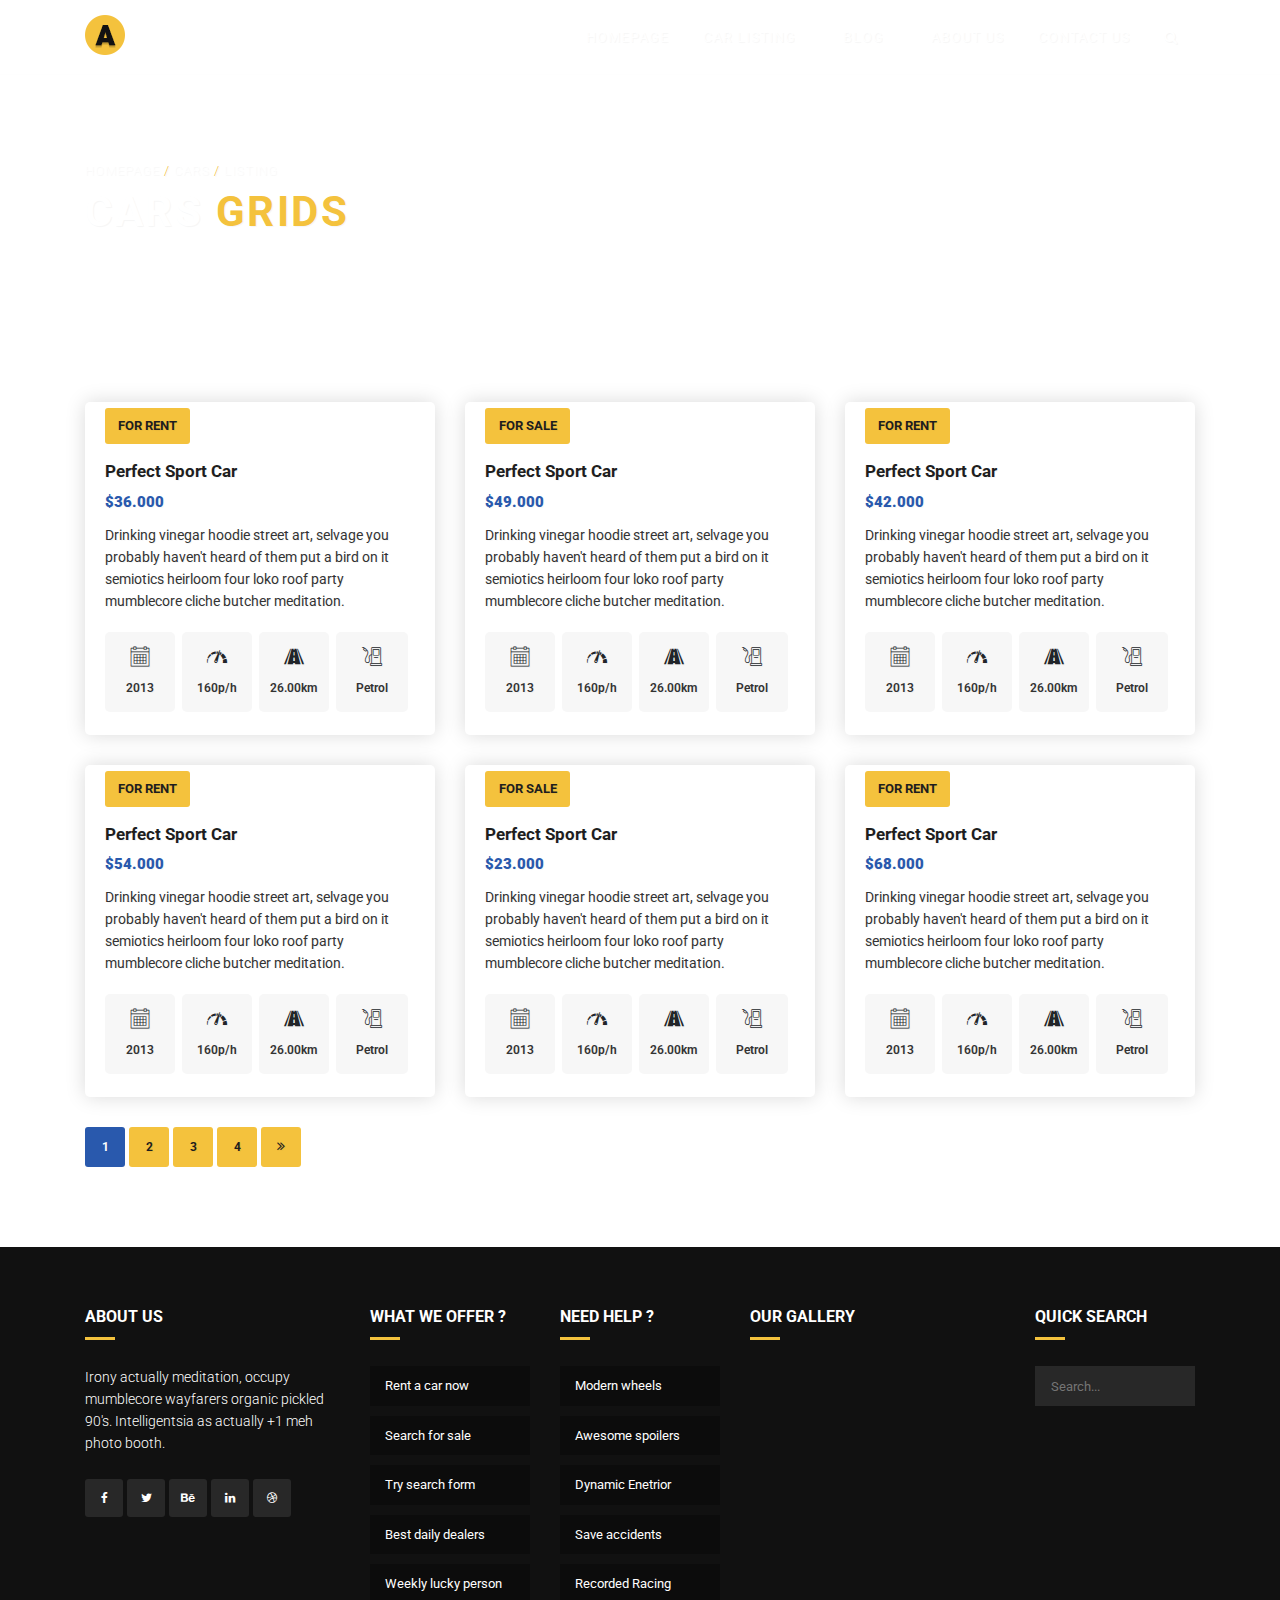
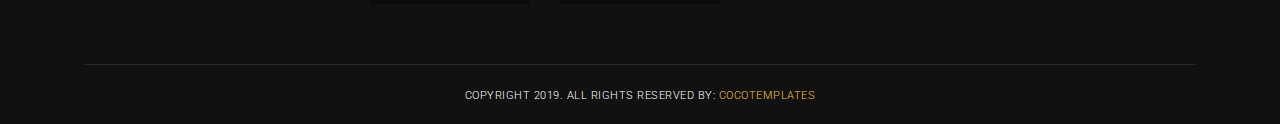
==== car_grid_no_sidebar.html @ 3e4bb6fc "first commit" ====
<!DOCTYPE html>
<!--[if IE 9]>
<html class="ie ie9" lang="en-US">
<![endif]-->
<html lang="en-US">
<head>
    <meta charset="UTF-8">
    <meta name="description" content="">
    <meta name="keywords" content="HTML,CSS,XML,JavaScript">
    <meta name="author" content="Car Dealer Template">
    <meta name="viewport" content="width=device-width, initial-scale=1.0">

    <title>Acropos - Car Dealer HTML5 Template</title>

	<link href='http://fonts.googleapis.com/css?family=Roboto:400,300,500,700' rel='stylesheet' type='text/css'>

	<link rel="stylesheet" href="assets/css/bootstrap.css">
	<link rel="stylesheet" href="assets/css/font-awesome.min.css">
	<link rel="stylesheet" href="assets/css/main.css">
	<!-- Slider Pro Css -->
	<link rel="stylesheet" href="assets/css/sliderPro.css">
	<!-- Owl Carousel Css -->
	<link rel="stylesheet" href="assets/css/owl-carousel.css">
	<!-- Flat Icons Css -->
	<link rel="stylesheet" href="assets/css/flaticon.css">
	<!-- Animated Css -->
	<link rel="stylesheet" href="assets/css/animated.css">


	<!--[if lt IE 9]>
	<script src="https://oss.maxcdn.com/libs/html5shiv/3.7.0/html5shiv.js"></script>
	<script src="https://oss.maxcdn.com/libs/respond.js/1.3.0/respond.min.js"></script>
	<![endif]-->

</head>
<body>

	
	
	<div class="preloader">
        <div class="preloader-bounce">
            <span></span>
            <span></span>
            <span></span>
        </div>
    </div>
	
	<div id="search">
	    <button type="button" class="close">×</button>
	    <form>
	        <input type="search" value="" placeholder="type keyword(s) here" />
	        <button type="submit" class="primary-button"><a href="#">Search <i class="fa fa-search"></i></a></button>
	    </form>
	</div>
	
	<header class="site-header wow fadeIn" data-wow-duration="1s">
		<div id="main-header" class="main-header">
			<div class="container clearfix">
				<div class="logo">
					<a href="index.html"></a>
				</div>
				<div id='cssmenu'>
					<ul>
					   	<li><a href='index.html'>Homepage</a></li>
					   	<li class='active'><a href='#'>Car Listing</a>
					      	<ul>
					         	<li><a href='#'>Sidebar</a>
					            	<ul>
					               		<li><a href='car_listing_sidebar.html'>Car Listing</a></li>
					               		<li><a href='car_grid_sidebar.html'>Car Grid</a></li>
					            	</ul>
					        	</li>
					         	<li><a href='#'>No Sidebar</a>
					            	<ul>
					               		<li><a href='car_listing_no_sidebar.html'>Car Listing</a></li>
					               		<li><a href='car_grid_no_sidebar.html'>Car Grid</a></li>
					            	</ul>
					         	</li>
					         	<li><a href="single_car.html">Single Car</a></li>
					      	</ul>
					   	</li>
					   	<li class='active'><a href='#'>Blog</a>
					      	<ul>
					         	<li><a href='#'>Sidebar</a>
					            	<ul>
					               		<li><a href='blog_listing_sidebar.html'>Blog Classic</a></li>
					               		<li><a href='blog_grid_sidebar.html'>Blog Grid</a></li>
					            	</ul>
					         	</li>
					         	<li><a href='#'>No Sidebar</a>
					            	<ul>
					               		<li><a href='blog_listing_no_sidebar.html'>Blog Classic</a></li>
					               		<li><a href='blog_grid_no_sidebar.html'>Blog Grid</a></li>
					            	</ul>
					         	</li>
					         	<li><a href="single_post.html">Single Post</a></li>
					      	</ul>		
					   </li>
					   <li><a href='about_us.html'>About Us</a></li>
					   <li><a href='contact_us.html'>Contact Us</a></li>
					   <li>
					   		<a href="#search"><i class="fa fa-search"></i></a>
					   </li>
					</ul>
				</div>
			</div>
		</div>
	</header>


	<div class="page-heading wow fadeIn" data-wow-duration="0.5s">
		<div class="container">
			<div class="row">
				<div class="col-md-12">
					<div class="heading-content-bg wow fadeIn" data-wow-delay="0.75s" data-wow-duration="1s">
						<div class="row">
							<div class="heading-content col-md-12">
								<p><a href="index.html">Homepage</a> / <em> Cars</em> / <em> Listing</em></p>
								<h2>Cars <em>Grids</em></h2>
							</div>
						</div>
					</div>
				</div>
			</div>
		</div>
	</div>

	<div class="on-grids wow fadeIn" data-wow-delay="0.5s" data-wow-duration="1s">
		<div class="container">
			<div class="recent-car-content">
				<div class="row">
					<div class="col-md-12">
						<div class="row">
							<div class="col-md-4">
								<div class="car-item">
									<div class="thumb-content">
										<div class="car-banner">
											<a href="single_car.html">For Rent</a>
										</div>
										<div class="thumb-inner">
											<a href="single_car.html"><img src="http://placehold.it/370x260" alt=""></a>
										</div>
									</div>
									<div class="down-content">
										<a href="single_car.html"><h4>Perfect Sport Car</h4></a>
										<span>$36.000</span>
										<div class="line-dec"></div>
										<p>Drinking vinegar hoodie street art, selvage you probably haven't heard of them put a bird on it semiotics heirloom four loko roof party mumblecore cliche butcher meditation.</p>
										<ul class="car-info">
											<li><div class="item"><i class="flaticon flaticon-calendar"></i><p>2013</p></div></li>
											<li><div class="item"><i class="flaticon flaticon-speed"></i><p>160p/h</p></div></li>
											<li><div class="item"><i class="flaticon flaticon-road"></i><p>26.00km</p></div></li>
											<li><div class="item"><i class="flaticon flaticon-fuel"></i><p>Petrol</p></div></li>
										</ul>
									</div>
								</div>
							</div>
							<div class="col-md-4">
								<div class="car-item">
									<div class="thumb-content">
										<div class="car-banner">
											<a href="single_car.html">For Sale</a>
										</div>
										<div class="thumb-inner">
											<a href="single_car.html"><img src="http://placehold.it/370x260" alt=""></a>
										</div>
									</div>
									<div class="down-content">
										<a href="single_car.html"><h4>Perfect Sport Car</h4></a>
										<span>$49.000</span>
										<div class="line-dec"></div>
										<p>Drinking vinegar hoodie street art, selvage you probably haven't heard of them put a bird on it semiotics heirloom four loko roof party mumblecore cliche butcher meditation.</p>
										<ul class="car-info">
											<li><div class="item"><i class="flaticon flaticon-calendar"></i><p>2013</p></div></li>
											<li><div class="item"><i class="flaticon flaticon-speed"></i><p>160p/h</p></div></li>
											<li><div class="item"><i class="flaticon flaticon-road"></i><p>26.00km</p></div></li>
											<li><div class="item"><i class="flaticon flaticon-fuel"></i><p>Petrol</p></div></li>
										</ul>
									</div>
								</div>
							</div>
							<div class="col-md-4">
								<div class="car-item">
									<div class="thumb-content">
										<div class="car-banner">
											<a href="single_car.html">For Rent</a>
										</div>
										<div class="thumb-inner">
											<a href="single_car.html"><img src="http://placehold.it/370x260" alt=""></a>
										</div>
									</div>
									<div class="down-content">
										<a href="single_car.html"><h4>Perfect Sport Car</h4></a>
										<span>$42.000</span>
										<div class="line-dec"></div>
										<p>Drinking vinegar hoodie street art, selvage you probably haven't heard of them put a bird on it semiotics heirloom four loko roof party mumblecore cliche butcher meditation.</p>
										<ul class="car-info">
											<li><div class="item"><i class="flaticon flaticon-calendar"></i><p>2013</p></div></li>
											<li><div class="item"><i class="flaticon flaticon-speed"></i><p>160p/h</p></div></li>
											<li><div class="item"><i class="flaticon flaticon-road"></i><p>26.00km</p></div></li>
											<li><div class="item"><i class="flaticon flaticon-fuel"></i><p>Petrol</p></div></li>
										</ul>
									</div>
								</div>
							</div>
							<div class="col-md-4">
								<div class="car-item">
									<div class="thumb-content">
										<div class="car-banner">
											<a href="single_car.html">For Rent</a>
										</div>
										<div class="thumb-inner">
											<a href="single_car.html"><img src="http://placehold.it/370x260" alt=""></a>
										</div>
									</div>
									<div class="down-content">
										<a href="single_car.html"><h4>Perfect Sport Car</h4></a>
										<span>$54.000</span>
										<div class="line-dec"></div>
										<p>Drinking vinegar hoodie street art, selvage you probably haven't heard of them put a bird on it semiotics heirloom four loko roof party mumblecore cliche butcher meditation.</p>
										<ul class="car-info">
											<li><div class="item"><i class="flaticon flaticon-calendar"></i><p>2013</p></div></li>
											<li><div class="item"><i class="flaticon flaticon-speed"></i><p>160p/h</p></div></li>
											<li><div class="item"><i class="flaticon flaticon-road"></i><p>26.00km</p></div></li>
											<li><div class="item"><i class="flaticon flaticon-fuel"></i><p>Petrol</p></div></li>
										</ul>
									</div>
								</div>
							</div>
							<div class="col-md-4">
								<div class="car-item">
									<div class="thumb-content">
										<div class="car-banner">
											<a href="single_car.html">For Sale</a>
										</div>
										<div class="thumb-inner">
											<a href="single_car.html"><img src="http://placehold.it/370x260" alt=""></a>
										</div>
									</div>
									<div class="down-content">
										<a href="single_car.html"><h4>Perfect Sport Car</h4></a>
										<span>$23.000</span>
										<div class="line-dec"></div>
										<p>Drinking vinegar hoodie street art, selvage you probably haven't heard of them put a bird on it semiotics heirloom four loko roof party mumblecore cliche butcher meditation.</p>
										<ul class="car-info">
											<li><div class="item"><i class="flaticon flaticon-calendar"></i><p>2013</p></div></li>
											<li><div class="item"><i class="flaticon flaticon-speed"></i><p>160p/h</p></div></li>
											<li><div class="item"><i class="flaticon flaticon-road"></i><p>26.00km</p></div></li>
											<li><div class="item"><i class="flaticon flaticon-fuel"></i><p>Petrol</p></div></li>
										</ul>
									</div>
								</div>
							</div>
							<div class="col-md-4">
								<div class="car-item">
									<div class="thumb-content">
										<div class="car-banner">
											<a href="single_car.html">For Rent</a>
										</div>
										<div class="thumb-inner">
											<a href="single_car.html"><img src="http://placehold.it/370x260" alt=""></a>
										</div>
									</div>
									<div class="down-content">
										<a href="single_car.html"><h4>Perfect Sport Car</h4></a>
										<span>$68.000</span>
										<div class="line-dec"></div>
										<p>Drinking vinegar hoodie street art, selvage you probably haven't heard of them put a bird on it semiotics heirloom four loko roof party mumblecore cliche butcher meditation.</p>
										<ul class="car-info">
											<li><div class="item"><i class="flaticon flaticon-calendar"></i><p>2013</p></div></li>
											<li><div class="item"><i class="flaticon flaticon-speed"></i><p>160p/h</p></div></li>
											<li><div class="item"><i class="flaticon flaticon-road"></i><p>26.00km</p></div></li>
											<li><div class="item"><i class="flaticon flaticon-fuel"></i><p>Petrol</p></div></li>
										</ul>
									</div>
								</div>
							</div>
							<div class="col-md-12">
								<div class="page-numbers">
									<div class="pagination-content">
										<ul>
											<li class="active"><a href="#">1</a></li>
											<li><a href="#">2</a></li>
											<li><a href="#">3</a></li>
											<li><a href="#">4</a></li>
											<li><a href="#"><i class="fa fa-angle-double-right"></i></a></li>
										</ul>
									</div>
								</div>
							</div>
						</div>
					</div>
				</div>
			</div>
		</div>
	</div>


	<footer>
		<div class="container">
			<div class="row">
				<div class="col-md-3">
					<div class="footer-item">
						<div class="about-us">
							<h2>About Us</h2>
							<p>Irony actually meditation, occupy mumblecore wayfarers organic pickled 90's. Intelligentsia as actually +1 meh photo booth.</p>
							<ul>
								<li><a href="#"><i class="fa fa-facebook"></i></a></li>
								<li><a href="#"><i class="fa fa-twitter"></i></a></li>
								<li><a href="#"><i class="fa fa-behance"></i></a></li>
								<li><a href="#"><i class="fa fa-linkedin"></i></a></li>
								<li><a href="#"><i class="fa fa-dribbble"></i></a></li>
							</ul>
						</div>
					</div>
				</div>
				<div class="col-md-2">
					<div class="footer-item">
						<div class="what-offer">
							<h2>What We Offer ?</h2>
							<ul>
								<li><a href="#">Rent a car now</a></li>
								<li><a href="#">Search for sale</a></li>
								<li><a href="#">Try search form</a></li>
								<li><a href="#">Best daily dealers</a></li>
								<li><a href="#">Weekly lucky person</a></li>
							</ul>
						</div>
					</div>
				</div>
				<div class="col-md-2">
					<div class="footer-item">
						<div class="need-help">
							<h2>Need Help ?</h2>
							<ul>
								<li><a href="#">Modern wheels</a></li>
								<li><a href="#">Awesome spoilers</a></li>
								<li><a href="#">Dynamic Enetrior</a></li>
								<li><a href="#">Save accidents </a></li>
								<li><a href="#">Recorded Racing</a></li>
							</ul>
						</div>
					</div>
				</div>
				<div class="col-md-3">
					<div class="footer-item">
						<div class="our-gallery">
							<h2>Our Gallery</h2>
							<ul>
								<li><a href="#"><img src="http://placehold.it/70x70" alt=""></a></li>
								<li><a href="#"><img src="http://placehold.it/70x70" alt=""></a></li>
								<li><a href="#"><img src="http://placehold.it/70x70" alt=""></a></li>
								<li><a href="#"><img src="http://placehold.it/70x70" alt=""></a></li>
								<li><a href="#"><img src="http://placehold.it/70x70" alt=""></a></li>
								<li><a href="#"><img src="http://placehold.it/70x70" alt=""></a></li>
							</ul>
						</div>
					</div>
				</div>
				<div class="col-md-2">
					<div class="footer-item">
						<div class="quick-search">
							<h2>Quick Search</h2>
							<input type="text" class="footer-search" name="s" placeholder="Search..." value="">
						</div>
					</div>
				</div>
				<div class="col-md-12">
					<div class="sub-footer">
						<p>Copyright 2019. All rights reserved by: <a href="#">Cocotemplates</a></p>
					</div>
				</div>
			</div>
		</div>
	</footer>
	

	<script src="assets/js/jquery-1.11.0.min.js"></script>

	<!-- Slider Pro Js -->
	<script src="assets/js/sliderpro.min.js"></script>

	<!-- Slick Slider Js -->
	<script src="assets/js/slick.js"></script>

	<!-- Owl Carousel Js -->
    <script src="assets/js/owl.carousel.min.js"></script>

	<!-- Boostrap Js -->
    <script src="assets/js/bootstrap.min.js"></script>

    <!-- Boostrap Js -->
    <script src="assets/js/wow.animation.js"></script>

	<!-- Custom Js -->
    <script src="assets/js/custom.js"></script>

</body>
</html>
---- assets/css/main.css ----
/*------------------------------------------------------------------
[CocoTemplates]

Project:    Acropos - Car Dealer HTML Template
Version:    1.1
Last change:    25/Jan/2019
Primary use:    Car Dealer 
-------------------------------------------------------------------*/


/*------------------------------------------------------------------
[Table of contents]

01. Main & Elements
    02. Header 
    03. Content 
        03.01. Slider (Banner)
        03.02. Car Items
        03.03. Blog Items
        03.04. Contact
        03.05. Features
        03.06. Sidebar & Widgets
        03.07. Testimonials & About Us
    04. Footer /
-------------------------------------------------------------------*/

/* 01. Main & Elements Starts */

body {
    font-family: 'Roboto', sans-serif
}

a {
    text-decoration: none!important
}

p {
    font-size: 14px;
    line-height: 22px;
    color: #333333
}

section {
    padding: 80px 0px 0px 0px
}

.primary-button a {
    display: inline-block;
    background: #2959ad;
    padding: 10px 20px;
    text-align: center;
    letter-spacing: 0.5px;
    font-size: 14px;
    font-weight: 600;
    border-radius: 5px;
    text-transform: uppercase;
    color: #fff;
    -webkit-transition: all 0.3s;
    -o-transition: all 0.3s;
    transition: all 0.3s
}

.primary-button a i {
    font-size: 13px;
    margin-left: 3px
}

.primary-button a:hover {
    color: #1e1e1e;
    background-color: #f4c23d
}

#search button {
    display: inline-block;
    background: #2959ad!important;
    padding: 10px 20px;
    text-align: center;
    letter-spacing: 0.5px;
    font-size: 14px;
    font-weight: 600;
    border-radius: 5px;
    text-transform: uppercase;
    color: #fff;
    -webkit-transition: all 0.3s;
    -o-transition: all 0.3s;
    transition: all 0.3s;
    cursor: pointer;
    outline: none
}

#search button i {
    font-size: 13px;
    margin-left: 3px
}

#search button:hover {
    color: #1e1e1e;
    background-color: #f4c23d!important
}

.secondary-button a {
    display: inline-block;
    background: #f4c23d;
    padding: 10px 20px;
    text-align: center;
    letter-spacing: 0.5px;
    font-size: 14px;
    font-weight: 600;
    border-radius: 5px;
    text-transform: uppercase;
    color: #1e1e1e;
    -webkit-transition: all 0.3s;
    -o-transition: all 0.3s;
    transition: all 0.3s
}

.secondary-button a i {
    font-size: 13px;
    margin-left: 3px
}

.secondary-button a:hover {
    color: #1e1e1e;
    background-color: #fff
}

.text-button a {
    display: inline-block;
    text-align: center;
    letter-spacing: 0.5px;
    font-size: 14px;
    font-weight: 600;
    text-transform: capitalize;
    color: #1e1e1e;
    -webkit-transition: all 0.3s;
    -o-transition: all 0.3s;
    transition: all 0.3s
}

.text-button a i {
    font-size: 13px;
    margin-left: 3px;
    -webkit-transition: all 0.3s;
    -o-transition: all 0.3s;
    transition: all 0.3s
}

.text-button a:hover {
    color: #2959ad
}

.text-button a:hover i {
    margin-left: 5px
}

#search {
    position: fixed;
    top: 0px;
    left: 0px;
    width: 100%;
    height: 100%;
    background-color: rgba(0, 0, 0, 0.98);
    z-index: 9999999;
    -webkit-transition: all 0.5s ease-in-out;
    -moz-transition: all 0.5s ease-in-out;
    -o-transition: all 0.5s ease-in-out;
    -ms-transition: all 0.5s ease-in-out;
    transition: all 0.5s ease-in-out;
    -webkit-transform: translate(0px, -100%) scale(0, 0);
    -moz-transform: translate(0px, -100%) scale(0, 0);
    -o-transform: translate(0px, -100%) scale(0, 0);
    -ms-transform: translate(0px, -100%) scale(0, 0);
    transform: translate(0px, -100%) scale(0, 0);
    opacity: 0
}

#search.open {
    -webkit-transform: translate(0px, 0px) scale(1, 1);
    -moz-transform: translate(0px, 0px) scale(1, 1);
    -o-transform: translate(0px, 0px) scale(1, 1);
    -ms-transform: translate(0px, 0px) scale(1, 1);
    transform: translate(0px, 0px) scale(1, 1);
    opacity: 1
}

#search input[type=search] {
    position: absolute;
    top: 50%;
    width: 100%;
    color: #ffffff;
    background: rgba(0, 0, 0, 0);
    font-size: 60px;
    font-weight: 300;
    text-align: center;
    border: 0px;
    margin: 0px auto;
    margin-top: -51px;
    padding-left: 30px;
    padding-right: 30px;
    outline: none
}

#search .primary-button {
    position: absolute;
    top: 50%;
    left: 50%;
    margin-top: 61px;
    margin-left: -45px;
    border-color: transparent;
    background-color: transparent
}

#search .btn:active {
    background-image: none;
    outline: 0;
    -webkit-box-shadow: none;
    box-shadow: none
}

#search button.close {
    outline: none;
    position: fixed;
    top: 15px;
    right: 15px;
    color: #1e1e1e;
    background-color: #f4c23d;
    border-color: transparent;
    opacity: 1;
    padding: 10px 17px;
    font-size: 27px
}

.preloader {
    background-color: #fff;
    height: 100%;
    left: 0;
    position: fixed;
    right: 0;
    top: 0;
    z-index: 999999;
    text-align: center
}

.preloader-bounce {
    left: 0;
    right: 0;
    top: 50%;
    -webkit-transform: translateY(-50%);
    -ms-transform: translateY(-50%);
    transform: translateY(-50%);
    position: absolute
}

.preloader-bounce>span {
    width: 12px;
    height: 12px;
    border-radius: 50%;
    margin: 0.3em;
    display: inline-block;
    vertical-align: middle;
    -webkit-animation: bounce 0.6s infinite alternate;
    animation: bounce 0.6s infinite alternate;
    background: #2959ad
}

.preloader-bounce>span:nth-child(2) {
    -webkit-animation-delay: 0.2s;
    animation-delay: 0.2s;
    background: #1e1e1e
}

.preloader-bounce>span:nth-child(3) {
    -webkit-animation-delay: 0.3s;
    animation-delay: 0.3s;
    background: #f4c23d
}

@-webkit-keyframes bounce {
    0% {
        -webkit-transform: translateY(0);
        transform: translateY(0)
    }
    to {
        -webkit-transform: translateY(-1.2em);
        transform: translateY(-1.2em)
    }
}

@keyframes bounce {
    0% {
        -webkit-transform: translateY(0);
        transform: translateY(0)
    }
    to {
        -webkit-transform: translateY(-1.2em);
        transform: translateY(-1.2em)
    }
}

.pagination-content {
    text-align: left
}

.pagination-content ul {
    padding: 0;
    margin: 0;
    list-style: none
}

.pagination-content ul li {
    display: inline-block
}

.pagination-content ul li a {
    color: #1e1e1e;
    font-size: 12px;
    font-weight: 700;
    width: 40px;
    height: 40px;
    display: inline-block;
    text-align: center;
    line-height: 40px;
    border-radius: 3px;
    background-color: #f4c23d;
    -webkit-transition: all 0.3s;
    -o-transition: all 0.3s;
    transition: all 0.3s
}

.pagination-content ul li a:hover {
    color: #fff;
    background-color: #2959ad
}

.pagination-content ul li i {
    font-size: 14px
}

.pagination-content ul li.active a {
    color: #fff;
    background-color: #2959ad
}

.page-heading {
    background-image: url(../images/page_heading_bg.jpg);
    background-position: center center;
    background-size: cover;
    background-repeat: no-repeat;
    width: 100%;
    padding: 160px 0px 80px 0px;
    margin-bottom: 80px
}

@media (max-width:991px) {
    .page-heading {
        margin-bottom: 30px
    }
}

@media (max-width:991px) {
    .page-heading .heading-content-bg .heading-content {
        text-align: center
    }
}

.page-heading .heading-content-bg .heading-content h2 {
    margin-top: 0px;
    margin-bottom: 5px;
    font-size: 42px;
    letter-spacing: 2.5px;
    color: #fff;
    font-weight: 700;
    text-transform: uppercase
}

.page-heading .heading-content-bg .heading-content h2 em {
    font-style: normal;
    color: #f4c23d
}

.page-heading .heading-content-bg .heading-content p {
    margin-bottom: 5px;
    font-size: 13px;
    letter-spacing: 1px;
    font-weight: 300;
    text-transform: uppercase;
    color: #f4c23d
}

.page-heading .heading-content-bg .heading-content p a {
    color: #fff;
    -webkit-transition: all 0.3s;
    -o-transition: all 0.3s;
    transition: all 0.3s
}

.page-heading .heading-content-bg .heading-content p a:hover {
    color: #f4c23d
}

.page-heading .heading-content-bg .heading-content p em {
    color: #fff;
    font-style: normal
}

.section-heading {
    margin-bottom: 40px;
    text-align: center
}

.section-heading .icon i {
    color: #1e1e1e;
    background-color: #f4c23d;
    border-radius: 50%;
    font-size: 18px;
    width: 44px;
    height: 44px;
    display: inline-block;
    line-height: 44px;
    text-align: center;
    position: relative;
    margin-bottom: 30px
}

.section-heading .icon i:after {
    width: 44px;
    height: 3px;
    background-color: #2959ad;
    position: absolute;
    left: 50%;
    -webkit-transform: translateX(-50%);
    -ms-transform: translateX(-50%);
    transform: translateX(-50%);
    bottom: -15px;
    content: ''
}

.section-heading .text-content h2 {
    margin-top: 0px;
    margin-bottom: 0px;
    font-size: 20px;
    color: #1e1e1e;
    font-weight: 700;
    text-transform: uppercase
}

.section-heading .text-content span {
    font-size: 14px;
    color: #aaa;
    text-transform: uppercase;
    font-size: 13px;
    letter-spacing: 0.5px
}

.sep-section-heading {
    margin-top: 30px;
    margin-bottom: 40px
}

.sep-section-heading h2 {
    position: relative;
    margin-top: 0px;
    margin-bottom: 5px;
    font-size: 20px;
    color: #1e1e1e;
    font-weight: 700;
    text-transform: uppercase
}

.sep-section-heading h2 em {
    font-style: normal;
    color: #f4c23d
}

.sep-section-heading h2:after {
    width: 30px;
    height: 3px;
    background-color: #1e1e1e;
    left: 0;
    top: 35px;
    position: absolute;
    content: ''
}

/* 01. Main & Elements Ends */

/* 02. Header Starts */

.scrolled-header {
    position: fixed!important;
    z-index: 9999;
    top: 0;
    left: 0;
    width: 100%;
    background-color: rgba(250, 250, 250, 0.98)!important;
    border-bottom: none!important;
    -webkit-box-shadow: 0px 1px 20px 0px rgba(0, 0, 0, 0.1);
    box-shadow: 0px 1px 20px 0px rgba(0, 0, 0, 0.1)
}

.scrolled-header .logo {
    background-image: url(../images/logo_black.png)!important
}

.scrolled-header #cssmenu>ul>li>a {
    color: #1e1e1e!important
}

.scrolled-header #cssmenu>ul>li:hover>a {
    color: #2959ad!important
}

.scrolled-header #cssmenu>ul>li.has-sub>a:after {
    background: #1e1e1e!important
}

.scrolled-header #cssmenu>ul>li.has-sub>a:before {
    background: #1e1e1e!important
}

.scrolled-header #cssmenu ul ul li:hover>a,
.scrolled-header #cssmenu ul ul li a:hover {
    color: #2959ad!important
}

.site-header {
    position: absolute;
    z-index: 9999;
    top: 0;
    left: 0;
    width: 100%;
    background-color: rgba(250, 250, 250, 0);
    border-bottom: 1px solid rgba(250, 250, 250, 0.1);
    -webkit-transition: background 0.5s ease-in-out, height 0.5s ease-in-out;
    -o-transition: background 0.5s ease-in-out, height 0.5s ease-in-out;
    transition: background 0.5s ease-in-out, height 0.5s ease-in-out
}

.site-header .logo {
    float: left;
    margin-top: 15px;
    background-image: url(../images/logo_white.png);
    background-repeat: no-repeat;
    width: 180px;
    height: 40px
}

.site-header #cssmenu {
    float: right;
    z-index: 99999
}

.site-header #cssmenu,
.site-header #cssmenu #menu-button,
.site-header #cssmenu ul,
.site-header #cssmenu ul li,
.site-header #cssmenu ul li a {
    margin: 0;
    padding: 0;
    border: 0;
    list-style: none;
    line-height: 1;
    display: block;
    position: relative;
    -webkit-box-sizing: border-box;
    -moz-box-sizing: border-box;
    box-sizing: border-box
}

.site-header #cssmenu:after,
.site-header #cssmenu>ul:after {
    content: ".";
    display: block;
    clear: both;
    visibility: hidden;
    line-height: 0;
    height: 0
}

.site-header #cssmenu #menu-button {
    display: none
}

.site-header #cssmenu>ul>li {
    float: left
}

.site-header #cssmenu.align-center>ul {
    font-size: 0;
    text-align: center
}

.site-header #cssmenu.align-center>ul>li {
    display: inline-block;
    float: none
}

.site-header #cssmenu.align-center ul ul {
    text-align: left
}

.site-header #cssmenu.align-right>ul>li {
    float: right
}

.site-header #cssmenu>ul>li>a {
    padding: 30px 17px;
    font-size: 14px;
    letter-spacing: 1px;
    text-decoration: none;
    color: #fff;
    font-weight: 400;
    text-transform: uppercase;
    -webkit-transition: all 0.3s;
    -o-transition: all 0.3s;
    transition: all 0.3s
}

.site-header #cssmenu>ul>li:hover>a {
    color: #f4c23d
}

.site-header #cssmenu>ul>li.has-sub>a {
    padding-right: 30px
}

.site-header #cssmenu>ul>li.has-sub>a:after {
    position: absolute;
    top: 34px;
    right: 11px;
    width: 8px;
    height: 2px;
    display: block;
    background: #fff;
    content: ''
}

.site-header #cssmenu>ul>li.has-sub>a:before {
    position: absolute;
    top: 31px;
    right: 14px;
    display: block;
    width: 2px;
    height: 8px;
    background: #fff;
    content: '';
    -webkit-transition: all 0.5s ease;
    -moz-transition: all 0.5s ease;
    -ms-transition: all 0.5s ease;
    -o-transition: all 0.5s ease;
    transition: all 0.5s ease
}

.site-header #cssmenu>ul>li.has-sub:hover>a:before {
    top: 35px;
    height: 0
}

.site-header #cssmenu ul ul {
    position: absolute;
    left: -9999px
}

.site-header #cssmenu.align-right ul ul {
    text-align: right
}

.site-header #cssmenu ul ul li {
    height: 0;
    -webkit-transition: all 0.5s ease;
    -moz-transition: all 0.5s ease;
    -ms-transition: all 0.5s ease;
    -o-transition: all 0.5s ease;
    transition: all 0.5s ease
}

.site-header #cssmenu li:hover>ul {
    left: auto
}

.site-header #cssmenu.align-right li:hover>ul {
    left: auto;
    right: 0
}

.site-header #cssmenu li:hover>ul>li {
    height: 35px
}

.site-header #cssmenu ul ul ul {
    margin-left: 100%;
    top: 0
}

.site-header #cssmenu.align-right ul ul ul {
    margin-left: 0;
    margin-right: 100%
}

.site-header #cssmenu ul ul li:first-child a {
    padding: 11px 15px
}

.site-header #cssmenu ul ul li a {
    border-bottom: 1px solid #ddd;
    padding: 10.5px 15px;
    width: 170px;
    font-size: 13px;
    text-decoration: none;
    color: #4a4a4a;
    font-weight: 400;
    background: #f7f7f7;
    -webkit-transition: all 0.3s;
    -o-transition: all 0.3s;
    transition: all 0.3s
}

.site-header #cssmenu ul ul li.last-item>a,
.site-header #cssmenu ul ul li:last-child>a {
    border-bottom: 0
}

.site-header #cssmenu ul ul li:hover>a,
.site-header #cssmenu ul ul li a:hover {
    color: #f4c23d
}

.site-header #cssmenu ul ul li.has-sub>a:after {
    position: absolute;
    top: 16px;
    right: 11px;
    width: 8px;
    height: 2px;
    display: block;
    background: #4a4a4a;
    content: ''
}

.site-header #cssmenu.align-right ul ul li.has-sub>a:after {
    right: auto;
    left: 11px
}

.site-header #cssmenu ul ul li.has-sub>a:before {
    position: absolute;
    top: 13px;
    right: 14px;
    display: block;
    width: 2px;
    height: 8px;
    background: #4a4a4a;
    content: '';
    -webkit-transition: all 0.5s ease;
    -moz-transition: all 0.5s ease;
    -ms-transition: all 0.5s ease;
    -o-transition: all 0.5s ease;
    transition: all 0.5s ease
}

.site-header #cssmenu.align-right ul ul li.has-sub>a:before {
    right: auto;
    left: 14px
}

.site-header #cssmenu ul ul>li.has-sub:hover>a:before {
    top: 17px;
    height: 0
}

@media (max-width:767px) {
    .site-header {
        background-color: #f4c23d;
        -webkit-box-shadow: 0px 0px 20px rgba(0, 0, 0, 0.15);
        box-shadow: 0px 0px 20px rgba(0, 0, 0, 0.15)
    }
}

@media (max-width:767px) {
    .site-header #cssmenu>ul>li>a {
        padding: 16px 15px;
        color: #1e1e1e
    }
}

@media (max-width:767px) {
    .site-header #cssmenu>ul>li:hover>a {
        color: #fff
    }
}


@media (max-width:785px),
only screen and (-o-min-device-pixel-ratio:2) and (max-width:1024px),
only screen and (-o-min-device-pixel-ratio:2/1) and (max-width:1024px),
only screen and (-webkit-min-device-pixel-ratio:2) and (max-width:1024px),
only screen and (min--moz-device-pixel-ratio:2) and (max-width:1024px),
only screen and (min-device-pixel-ratio:2) and (max-width:1024px),
only screen and (min-resolution:2dppx) and (max-width:1024px),
only screen and (min-resolution:192dpi) and (max-width:1024px) {
    .site-header #cssmenu {
        width: 100%
    }
    .site-header #cssmenu ul {
        width: 100%;
        display: none
    }
    .site-header .logo {
        float: left;
        padding: 15px 0px 44px 0px;
        display: inline-block;
        background-image: url(../images/logo_responsive_black.png)
    }
    .site-header #cssmenu.align-center>ul {
        text-align: left
    }
    .site-header #cssmenu ul li {
        width: 100%;
        border-top: 1px solid rgba(120, 120, 120, 0.2)
    }
    .site-header #cssmenu li:hover>ul>li,
    .site-header #cssmenu ul ul li {
        height: auto
    }
    .site-header #cssmenu ul li a,
    .site-header #cssmenu ul ul li a {
        width: 100%;
        border-bottom: 0
    }
    .site-header #cssmenu>ul>li {
        float: none
    }
    .site-header #cssmenu ul ul li a {
        padding-left: 25px
    }
    .site-header #cssmenu ul ul ul li a {
        padding-left: 35px
    }
    .site-header #cssmenu ul ul li a {
        color: #4a4a4a;
        background: none
    }
    .site-header #cssmenu ul ul li.active>a,
    .site-header #cssmenu ul ul li:hover>a {
        color: #2959ad
    }
    .site-header #cssmenu.align-right ul ul,
    .site-header #cssmenu ul ul,
    .site-header #cssmenu ul ul ul {
        position: relative;
        left: 0;
        width: 100%;
        margin: 0;
        text-align: left
    }
    .site-header #cssmenu>ul>li.has-sub>a:after,
    .site-header #cssmenu>ul>li.has-sub>a:before,
    .site-header #cssmenu ul ul>li.has-sub>a:after,
    .site-header #cssmenu ul ul>li.has-sub>a:before {
        display: none
    }
    .site-header #cssmenu #menu-button {
        display: block;
        color: transparent;
        cursor: pointer;
        font-size: 12px;
        text-transform: uppercase;
        font-weight: 700;
        content: '';
        position: absolute;
        top: -60px;
        right: 0
    }
    .site-header #cssmenu #menu-button:after {
        font-size: 16px;
        content: '\f0c9';
        font-family: 'FontAwesome';
        float: right;
        color: #1e1e1e;
        background-color: #f4c23d;
        display: inline-block;
        width: 46px;
        height: 46px;
        line-height: 46px;
        text-align: center
    }
    .site-header #cssmenu #menu-button.menu-opened:after {
        content: '\f00d';
        font-family: 'FontAwesome'
    }
    .site-header #cssmenu .submenu-button {
        position: absolute;
        z-index: 9999;
        right: 0;
        top: 0;
        display: block;
        height: 46px;
        width: 46px;
        cursor: pointer
    }
    .site-header #cssmenu .submenu-button.submenu-opened {
        background: #2959ad
    }
    .site-header #cssmenu ul ul .submenu-button {
        height: 34px;
        width: 34px
    }
    .site-header #cssmenu .submenu-button:after {
        position: absolute;
        top: 22px;
        right: 19px;
        width: 8px;
        height: 2px;
        display: block;
        background: #4a4a4a;
        content: ''
    }
    .site-header #cssmenu ul ul .submenu-button:after {
        top: 15px;
        right: 13px
    }
    .site-header #cssmenu .submenu-button.submenu-opened:after {
        background: #ffffff
    }
    .site-header #cssmenu .submenu-button:before {
        position: absolute;
        top: 19px;
        right: 22px;
        display: block;
        width: 2px;
        height: 8px;
        background: #4a4a4a;
        content: ''
    }
    .site-header #cssmenu ul ul .submenu-button:before {
        top: 12px;
        right: 16px
    }
    .site-header #cssmenu .submenu-button.submenu-opened:before {
        display: none
    }
}

/* 02. Header Ends */


/* 03. Content Starts */

    /* 03.01. Banner Starts */

    .img-fill {
        width: 100%;
        display: block;
        overflow: hidden;
        position: relative;
        text-align: center
    }

    .img-fill img {
        min-height: 100%;
        min-width: 100%;
        position: relative;
        display: inline-block;
        max-width: none
    }

    *,
    :after,
    :before {
        -webkit-box-sizing: border-box;
        box-sizing: border-box;
        -webkit-font-smoothing: antialiased;
        -moz-osx-font-smoothing: grayscale;
        text-shadow: 1px 1px 1px rgba(0, 0, 0, 0.04)
    }

    .Grid1k {
        padding: 0 15px;
        max-width: 1200px;
        margin: auto
    }

    .blocks-box,
    .slick-slider {
        margin: 0;
        padding: 0!important
    }

    .slick-slide {
        float: left;
        padding: 0
    }

    .Modern-Slider .item .img-fill {
        height: 100vh;
        background: #000
    }

    .Modern-Slider .item .img-fill .info {
        position: absolute;
        width: 100%;
        height: 100%;
        top: 0px;
        left: 0px;
        line-height: 75vh;
        text-align: center
    }

    .Modern-Slider .item .info>div {
        display: inline-block!important;
        vertical-align: middle
    }

    .Modern-Slider .NextArrow {
        outline: none;
        cursor: pointer;
        position: absolute;
        top: 50%;
        right: 0px;
        width: 45px;
        height: 45px;
        background: rgba(0, 0, 0, 0.5);
        border: 0 none;
        margin-top: -22.5px;
        text-align: center;
        font: 20px/45px FontAwesome;
        color: #FFF;
        z-index: 5;
        -webkit-transition: all 0.5s;
        -o-transition: all 0.5s;
        transition: all 0.5s
    }

    .Modern-Slider .NextArrow:hover {
        background: #f4c23d
    }

    .Modern-Slider .NextArrow:before {
        content: '\f105'
    }

    .Modern-Slider .PrevArrow {
        outline: none;
        cursor: pointer;
        position: absolute;
        top: 50%;
        left: 0px;
        width: 45px;
        height: 45px;
        background: rgba(0, 0, 0, 0.5);
        border: 0 none;
        margin-top: -22.5px;
        text-align: center;
        font: 20px/45px FontAwesome;
        color: #FFF;
        z-index: 5;
        -webkit-transition: all 0.5s;
        -o-transition: all 0.5s;
        transition: all 0.5s
    }

    .Modern-Slider .PrevArrow:hover {
        background: #f4c23d
    }

    .Modern-Slider .PrevArrow:before {
        content: '\f104'
    }

    .Modern-Slider .slick-dots {
        position: absolute;
        height: 5px;
        background: rgba(255, 255, 255, 0.2);
        bottom: 0px;
        width: 100%;
        left: 0px;
        padding: 0px;
        margin: 0px;
        list-style-type: none
    }

    .Modern-Slider .slick-dots li button {
        display: none
    }

    .Modern-Slider .slick-dots li {
        float: left;
        width: 0px;
        height: 5px;
        background: #f4c23d;
        position: absolute;
        left: 0px;
        bottom: 0px
    }

    .Modern-Slider .slick-dots li.slick-active {
        width: 100%;
        -webkit-animation: ProgressDots 11s both;
        animation: ProgressDots 11s both
    }

    .Modern-Slider .item h3 {
        text-transform: uppercase;
        color: #FFF;
        -webkit-animation: fadeOutRight 1s both;
        animation: fadeOutRight 1s both;
        margin-top: 15px;
        margin-bottom: 30px;
        font-size: 36px;
        padding: 0;
        font-weight: 700
    }

    .Modern-Slider .item h3 em {
        color: #f4c23d;
        font-style: normal
    }

    .Modern-Slider .item h5 {
        font-weight: 300;
        margin: 0;
        padding: 0;
        color: #FFF;
        max-width: 600px;
        overflow: hidden;
        -webkit-animation: fadeOutLeft 1s both;
        animation: fadeOutLeft 1s both
    }

    .Modern-Slider .item .secondary-button {
        -webkit-animation: bounceOut 1s both;
        animation: bounceOut 1s both
    }

    .Modern-Slider .item.slick-active h3 {
        -webkit-animation: fadeInDown 1s both 1s;
        animation: fadeInDown 1s both 1s
    }

    .Modern-Slider .item.slick-active h5 {
        -webkit-animation: fadeInLeft 1s both 1.5s;
        animation: fadeInLeft 1s both 1.5s
    }

    .Modern-Slider .item.slick-active .secondary-button {
        -webkit-animation: bounceIn 1s both 2s;
        animation: bounceIn 1s both 2s
    }

    .Modern-Slider .item img {
        -webkit-animation: Slick-SlideOut 1s both;
        animation: Slick-SlideOut 1s both
    }

    .Modern-Slider .item.slick-active img {
        -webkit-animation: Slick-SlideIn 1s both;
        animation: Slick-SlideIn 1s both
    }

    @-webkit-keyframes Slick-SlideIn {
        0% {
            -webkit-transform: rotate3d(0, 1, 0, -60deg) skewX(10deg) perspective(400px);
            transform: rotate3d(0, 1, 0, -60deg) skewX(10deg) perspective(400px)
        }
        to {
            -webkit-transform: rotate3d(0, 1, 0, 0deg) skewX(0deg) perspective(400px);
            transform: rotate3d(0, 1, 0, 0deg) skewX(0deg) perspective(400px)
        }
    }

    @keyframes Slick-SlideIn {
        0% {
            -webkit-transform: rotate3d(0, 1, 0, -60deg) skewX(10deg) perspective(400px);
            transform: rotate3d(0, 1, 0, -60deg) skewX(10deg) perspective(400px)
        }
        to {
            -webkit-transform: rotate3d(0, 1, 0, 0deg) skewX(0deg) perspective(400px);
            transform: rotate3d(0, 1, 0, 0deg) skewX(0deg) perspective(400px)
        }
    }

    @-webkit-keyframes Slick-SlideOut {
        0% {
            -webkit-transform: rotate3d(0, 1, 0, 0deg) skewX(0deg) perspective(400px);
            transform: rotate3d(0, 1, 0, 0deg) skewX(0deg) perspective(400px)
        }
        to {
            -webkit-transform: rotate3d(0, 1, 0, -60deg) skewX(10deg) perspective(400px);
            transform: rotate3d(0, 1, 0, -60deg) skewX(10deg) perspective(400px)
        }
    }

    @keyframes Slick-SlideOut {
        0% {
            -webkit-transform: rotate3d(0, 1, 0, 0deg) skewX(0deg) perspective(400px);
            transform: rotate3d(0, 1, 0, 0deg) skewX(0deg) perspective(400px)
        }
        to {
            -webkit-transform: rotate3d(0, 1, 0, -60deg) skewX(10deg) perspective(400px);
            transform: rotate3d(0, 1, 0, -60deg) skewX(10deg) perspective(400px)
        }
    }

    @-webkit-keyframes ProgressDots {
        0% {
            width: 0px
        }
        to {
            width: 100%
        }
    }

    @keyframes ProgressDots {
        0% {
            width: 0px
        }
        to {
            width: 100%
        }
    }

    .slick-slider {
        position: relative;
        display: block;
        -webkit-user-select: none;
        -moz-user-select: none;
        -ms-user-select: none;
        user-select: none;
        -webkit-touch-callout: none;
        -khtml-user-select: none;
        -ms-touch-action: pan-y;
        touch-action: pan-y;
        -webkit-tap-highlight-color: transparent
    }

    .slick-list {
        position: relative;
        display: block;
        overflow: hidden;
        margin: 0;
        padding: 0
    }

    .slick-list:focus {
        outline: none
    }

    .slick-list.dragging {
        cursor: hand
    }

    .slick-slider .slick-list,
    .slick-slider .slick-track {
        -webkit-transform: translate3d(0, 0, 0);
        -ms-transform: translate3d(0, 0, 0);
        transform: translate3d(0, 0, 0)
    }

    .slick-track {
        position: relative;
        top: 0;
        left: 0;
        display: block
    }

    .slick-track:after,
    .slick-track:before {
        display: table;
        content: ''
    }

    .slick-track:after {
        clear: both
    }

    .slick-loading .slick-track {
        visibility: hidden
    }

    .slick-slide {
        display: none;
        float: left;
        height: 100%;
        min-height: 1px
    }

    .slick-slide.dragging img {
        pointer-events: none
    }

    .slick-initialized .slick-slide {
        display: block
    }

    .slick-loading .slick-slide {
        visibility: hidden
    }

    .slick-vertical .slick-slide {
        display: block;
        height: auto;
        border: 1px solid transparent
    }

    @media (max-width:991px) {
    .Modern-Slider .item .img-fill .info {
           line-height: 100vh
        }
    }

    /* 03.01. Banner Ends */

    /* 03.02. Car Items Starts */
    
    section.top-slider-features .slider-top-features {
        position: relative;
        background-color: #fff;
        border-radius: 5px;
        padding: 15px;
        margin-bottom: 45px
    }

    section.top-slider-features .slider-top-features .car-item {
        margin: 10px;
        border-radius: 5px;
        -webkit-box-shadow: 0px 0px 20px rgba(0, 0, 0, 0.15);
        box-shadow: 0px 0px 20px rgba(0, 0, 0, 0.15);
        border-bottom: 3px solid transparent;
        -webkit-transition: all 0.3s;
        -o-transition: all 0.3s;
        transition: all 0.3s;
        background-color: #fff
    }

    section.top-slider-features .slider-top-features .car-item:hover {
        border-bottom: 3px solid #2959ad
    }

    section.top-slider-features .slider-top-features .car-item .thumb-content {
        position: relative
    }

    section.top-slider-features .slider-top-features .car-item .thumb-content .thumb-inner img {
        -webkit-transition: all 0.5s;
        -o-transition: all 0.5s;
        transition: all 0.5s;
        position: center center;
        border-top-right-radius: 5px;
        border-top-left-radius: 5px;
        width: 100%;
        overflow: hidden;
        background-size: cover
    }

    section.top-slider-features .slider-top-features .car-item .down-content {
        padding: 15px 20px;
        text-align: left
    }

    section.top-slider-features .slider-top-features .car-item .down-content h4 {
        margin-top: 0px;
        margin-bottom: 5px;
        font-size: 17px;
        font-weight: 700;
        color: #1e1e1e
    }

    section.top-slider-features .slider-top-features .car-item .down-content span {
        font-size: 14px;
        font-weight: 700;
        color: #2959ad;
        margin-bottom: 0px
    }

    section.top-slider-features .slider-top-features .owl-nav {
        display: block;
        position: absolute;
        top: 50%;
        left: 50%;
        -webkit-transform: translateX(-50%);
        -ms-transform: translateX(-50%);
        transform: translateX(-50%);
        width: 100%;
        z-index: 999
    }

    section.top-slider-features .slider-top-features .owl-nav .owl-next {
        position: absolute;
        right: -55px;
        top: -20px;
        outline: none;
        font-size: 20px
    }

    section.top-slider-features .slider-top-features .owl-nav .owl-next span {
        background-color: rgba(0, 0, 0, 0.5);
        display: inline-block;
        color: #fff;
        width: 40px;
        height: 40px;
        line-height: 40px;
        text-align: center;
        -webkit-transition: all 0.5s;
        -o-transition: all 0.5s;
        transition: all 0.5s
    }

    section.top-slider-features .slider-top-features .owl-nav .owl-next span:hover {
        background-color: #f4c23d;
        color: #1e1e1e
    }

    section.top-slider-features .slider-top-features .owl-nav .owl-prev {
        position: absolute;
        left: -55px;
        top: -20px;
        outline: none;
        font-size: 20px
    }

    section.top-slider-features .slider-top-features .owl-nav .owl-prev span {
        background-color: rgba(0, 0, 0, 0.5);
        display: inline-block;
        color: #fff;
        width: 40px;
        height: 40px;
        line-height: 40px;
        text-align: center;
        -webkit-transition: all 0.5s;
        -o-transition: all 0.5s;
        transition: all 0.5s
    }

    section.top-slider-features .slider-top-features .owl-nav .owl-prev span:hover {
        background-color: #f4c23d;
        color: #1e1e1e
    }

    section.top-slider-features .slider-top-features .owl-dots {
        display: none
    }

    .on-grids .car-item,
    .recent-cars .car-item {
        margin-bottom: 30px;
        border-radius: 5px;
        -webkit-box-shadow: 0px 0px 20px rgba(0, 0, 0, 0.15);
        box-shadow: 0px 0px 20px rgba(0, 0, 0, 0.15);
        border-bottom: 3px solid transparent;
        -webkit-transition: all 0.3s;
        -o-transition: all 0.3s;
        transition: all 0.3s
    }

    .on-grids .car-item:hover,
    .recent-cars .car-item:hover {
        border-bottom: 3px solid #2959ad
    }

    .on-grids .car-item .thumb-content,
    .recent-cars .car-item .thumb-content {
        position: relative
    }

    .on-grids .car-item .thumb-content .car-banner,
    .recent-cars .car-item .thumb-content .car-banner {
        position: absolute;
        margin-top: 0px;
        left: 20px;
        bottom: -18px;
        margin-right: 26px
    }

    .on-grids .car-item .thumb-content .car-banner a,
    .recent-cars .car-item .thumb-content .car-banner a {
        background-color: #f4c23d;
        border-radius: 3px;
        color: #1e1e1e;
        font-size: 13px;
        font-weight: 700;
        text-transform: uppercase;
        width: 85px;
        height: 36px;
        text-align: center;
        line-height: 36px;
        display: inline-block
    }

    .on-grids .car-item .thumb-content .thumb-inner img,
    .recent-cars .car-item .thumb-content .thumb-inner img {
        -webkit-transition: all 0.5s;
        -o-transition: all 0.5s;
        transition: all 0.5s;
        position: center center;
        border-top-right-radius: 5px;
        border-top-left-radius: 5px;
        width: 100%;
        overflow: hidden;
        background-size: cover
    }

    .on-grids .car-item .down-content,
    .recent-cars .car-item .down-content {
        padding: 20px;
        text-align: left
    }

    .on-grids .car-item .down-content h4,
    .recent-cars .car-item .down-content h4 {
        margin-top: 15px;
        font-size: 17px;
        font-weight: 700;
        color: #1e1e1e
    }

    .on-grids .car-item .down-content span,
    .recent-cars .car-item .down-content span {
        font-size: 15px;
        font-weight: 900;
        color: #2959ad;
        margin-bottom: 0px
    }

    .on-grids .car-item .down-content p,
    .recent-cars .car-item .down-content p {
        margin: 10px 0px 20px 0px
    }

    .on-grids .car-item .down-content ul,
    .recent-cars .car-item .down-content ul {
        padding: 0;
        margin: 0;
        width: 100%;
        overflow: hidden;
        list-style: none
    }

    .on-grids .car-item .down-content ul li,
    .recent-cars .car-item .down-content ul li {
        display: inline-block;
        width: 23.5%;
        text-align: center;
        border-right: 3px solid #fff
    }

    @media (max-width:991px) {
        .on-grids .car-item .down-content ul li,
        .recent-cars .car-item .down-content ul li {
            width: 23%
        }
    }

    .on-grids .car-item .down-content ul li:last-child,
    .recent-cars .car-item .down-content ul li:last-child {
        border-right: none
    }

    .on-grids .car-item .down-content ul li .item,
    .recent-cars .car-item .down-content ul li .item {
        border-radius: 5px;
        background-color: #f7f7f7;
        padding: 10px 5px;
        -webkit-transition: all 0.3s;
        -o-transition: all 0.3s;
        transition: all 0.3s
    }

    .on-grids .car-item .down-content ul li .item:hover,
    .recent-cars .car-item .down-content ul li .item:hover {
        background-color: #f4c23d
    }

    .on-grids .car-item .down-content ul li .item:hover i,
    .recent-cars .car-item .down-content ul li .item:hover i {
        color: #1e1e1e
    }

    .on-grids .car-item .down-content ul li .item:hover p,
    .recent-cars .car-item .down-content ul li .item:hover p {
        color: #1e1e1e
    }

    .on-grids .car-item .down-content ul li .item i,
    .recent-cars .car-item .down-content ul li .item i {
        font-size: 11px;
        text-transform: uppercase;
        width: 100%;
        padding-bottom: 5px;
        float: left
    }

    .on-grids .car-item .down-content ul li .item p,
    .recent-cars .car-item .down-content ul li .item p {
        margin-top: 0px;
        margin-bottom: 3px;
        font-size: 12px;
        font-weight: 600;
        color: #333333
    }

    .on-listing .car-item {
        margin-bottom: 30px;
        border-radius: 5px;
        -webkit-box-shadow: 0px 0px 20px rgba(0, 0, 0, 0.15);
        box-shadow: 0px 0px 20px rgba(0, 0, 0, 0.15)
    }

    .on-listing .car-item .thumb-content {
        position: relative
    }

    .on-listing .car-item .thumb-content .car-banner {
        position: absolute;
        margin-top: 0px;
        left: 20px;
        top: 20px;
        bottom: -18px;
        margin-right: 26px
    }

    .on-listing .car-item .thumb-content .car-banner a {
        background-color: #f4c23d;
        border-radius: 3px;
        color: #1e1e1e;
        font-size: 13px;
        font-weight: 700;
        text-transform: uppercase;
        width: 85px;
        height: 36px;
        text-align: center;
        line-height: 36px;
        display: inline-block
    }

    .on-listing .car-item .thumb-content .thumb-inner img {
        -webkit-transition: all 0.5s;
        -o-transition: all 0.5s;
        transition: all 0.5s;
        position: center center;
        border-top-left-radius: 5px;
        border-bottom-left-radius: 5px;
        width: 100%;
        height: auto;
        overflow: hidden;
        background-size: cover
    }

    @media (max-width:991px) {
        .on-listing .car-item .thumb-content .thumb-inner img {
            border-top-left-radius: 5px;
            border-top-right-radius: 5px;
            border-bottom-left-radius: 0px
        }
    }

    .on-listing .car-item .down-content {
        text-align: left;
        padding: 30px 30px 30px 0px
    }

    @media (max-width:991px) {
        .on-listing .car-item .down-content {
            padding: 30px
        }
    }

    .on-listing .car-item .down-content h4 {
        margin-top: 0px;
        font-size: 17px;
        font-weight: 700;
        color: #1e1e1e
    }

    .on-listing .car-item .down-content span {
        font-size: 15px;
        font-weight: 900;
        color: #2959ad;
        margin-bottom: 0px
    }

    .on-listing .car-item .down-content p {
        margin: 10px 0px 20px 0px
    }

    .on-listing .car-item .down-content ul {
        padding: 0;
        margin: 0;
        width: 100%;
        overflow: hidden;
        list-style: none
    }

    .on-listing .car-item .down-content ul li {
        display: inline-block;
        width: 24%;
        text-align: center;
        border-right: 3px solid #fff
    }

    @media (max-width:991px) {
        .on-listing .car-item .down-content ul li {
            width: 23%
        }
    }

    .on-listing .car-item .down-content ul li:last-child {
        border-right: none
    }

    .on-listing .car-item .down-content ul li .item {
        border-radius: 5px;
        background-color: #f7f7f7;
        padding: 10px 5px;
        -webkit-transition: all 0.3s;
        -o-transition: all 0.3s;
        transition: all 0.3s
    }

    .on-listing .car-item .down-content ul li .item:hover {
        background-color: #f4c23d
    }

    .on-listing .car-item .down-content ul li .item:hover i {
        color: #1e1e1e
    }

    .on-listing .car-item .down-content ul li .item:hover p {
        color: #1e1e1e
    }

    .on-listing .car-item .down-content ul li .item i {
        font-size: 11px;
        text-transform: uppercase;
        width: 100%;
        padding-bottom: 5px;
        float: left
    }

    .on-listing .car-item .down-content ul li .item p {
        margin-top: 0px;
        margin-bottom: 3px;
        font-size: 12px;
        font-weight: 600;
        color: #333333
    }

    .single-car .recent-car-content {
        border-radius: 5px;
        -webkit-box-shadow: 0px 0px 20px rgba(0, 0, 0, 0.15);
        box-shadow: 0px 0px 20px rgba(0, 0, 0, 0.15);
        padding: 30px
    }

    .single-car #single-car .sp-fade-full-screen {
        display: none
    }

    .single-car .car-details {
        text-align: left
    }

    .single-car .car-details h4 {
        color: #1e1e1e;
        margin-top: 8px;
        font-size: 24px;
        font-weight: 700
    }

    @media (max-width:991px) {
        .single-car .car-details h4 {
            margin-top: 30px
        }
    }

    .single-car .car-details span {
        font-size: 20px;
        font-weight: 700;
        color: #2959ad
    }

    .single-car .car-details p {
        margin-top: 20px
    }

    .single-car .car-details ul.car-info {
        padding: 10px 0px 20px 0px;
        width: 50%;
        margin: 0;
        list-style: none
    }

    .single-car .car-details ul.car-info li {
        border-bottom: 1px solid #eee;
        width: 100%;
        display: inline-block;
        padding: 10px 0px
    }

    .single-car .car-details ul.car-info li i {
        margin-right: 10px;
        font-size: 10px;
        text-transform: uppercase;
        display: inline-block;
        width: 40px;
        height: 40px;
        text-align: center;
        line-height: 40px;
        border-radius: 3px;
        background-color: #f4c23d;
        color: #1e1e1e
    }

    .single-car .car-details ul.car-info li p {
        display: inline;
        font-size: 12px;
        font-weight: 700;
        color: #1e1e1e
    }

    .single-car .car-details ul.car-info li:first-child {
        border-top: 1px solid #eee
    }

    .more-details .sep-section-heading {
        margin-top: 0px
    }

    .more-details .item .info-list ul {
        padding: 0;
        margin: 0;
        list-style: none
    }

    .more-details .item .info-list ul li {
        display: inline-block;
        margin: 0px 20px 18px 0px
    }

    .more-details .item .info-list ul li i {
        margin-right: 5px;
        color: #2959ad
    }

    .more-details .item .info-list ul li span {
        font-size: 13px;
        font-weight: 400;
        color: #333333
    }

    @media (max-width:991px) {
        .more-details .item .contact-info {
            margin-top: 20px
        }
    }

    .more-details .item .contact-info .phone {
        margin-top: 10px;
        margin-bottom: 15px
    }

    @media (max-width:991px) {
        .more-details .item .contact-info .phone {
            margin-bottom: 20px
        }
    }

    .more-details .item .contact-info i {
        width: 40px;
        height: 40px;
        background-color: #f4c23d;
        text-align: center;
        line-height: 40px;
        border-radius: 3px;
        display: inline-block;
        font-size: 14px;
        color: #1e1e1e;
        margin-right: 15px
    }

    .more-details .item .contact-info span {
        font-size: 13px;
        font-weight: 400;
        color: #1e1e1e
    }

    @media (max-width:991px) {
        .more-details .item .contact-info span {
            text-align: center
        }
    }

    #owl-similar .car-item {
        border: 0px solid #eee;
        padding: 0px;
        margin: 10px
    }

    #owl-similar .car-item .thumb-content .car-banner-sale {
        margin: 0
    }

    #owl-similar .car-item .thumb-content .car-banner-rent {
        margin: 0
    }

    #owl-similar .owl-dots {
        margin-top: 15px;
        padding-bottom: 0px
    }

    .owl-carousel .owl-item img {
        border-top-right-radius: 5px;
        border-top-left-radius: 5px
    }

    .similar-car .car-item {
        margin-bottom: 30px;
        border-radius: 5px;
        -webkit-box-shadow: 0px 0px 20px rgba(0, 0, 0, 0.15);
        box-shadow: 0px 0px 20px rgba(0, 0, 0, 0.15);
        border-bottom: 3px solid transparent;
        -webkit-transition: all 0.3s;
        -o-transition: all 0.3s;
        transition: all 0.3s
    }

    .similar-car .car-item:hover {
        border-bottom: 3px solid #2959ad
    }

    .similar-car .car-item .thumb-content {
        position: relative
    }

    .similar-car .car-item .thumb-content .car-banner {
        position: absolute;
        margin-top: 0px;
        left: 20px;
        bottom: -18px;
        margin-right: 26px
    }

    .similar-car .car-item .thumb-content .car-banner a {
        background-color: #f4c23d;
        border-radius: 3px;
        color: #1e1e1e;
        font-size: 13px;
        font-weight: 700;
        text-transform: uppercase;
        width: 85px;
        height: 36px;
        text-align: center;
        line-height: 36px;
        display: inline-block
    }

    .similar-car .car-item .thumb-content .thumb-inner img {
        -webkit-transition: all 0.5s;
        -o-transition: all 0.5s;
        transition: all 0.5s;
        position: center center;
        border-top-right-radius: 5px;
        border-top-left-radius: 5px;
        width: 100%;
        overflow: hidden;
        background-size: cover
    }

    .similar-car .car-item .down-content {
        padding: 20px;
        text-align: left
    }

    .similar-car .car-item .down-content h4 {
        margin-top: 15px;
        font-size: 17px;
        font-weight: 700;
        color: #1e1e1e
    }

    .similar-car .car-item .down-content span {
        font-size: 15px;
        font-weight: 900;
        color: #2959ad;
        margin-bottom: 0px
    }

    .similar-car .car-item .down-content p {
        margin: 10px 0px 20px 0px
    }

    .similar-car .car-item .down-content ul {
        padding: 0;
        margin: 0;
        width: 100%;
        overflow: hidden;
        list-style: none
    }

    .similar-car .car-item .down-content ul li {
        display: inline-block;
        width: 24%;
        text-align: center;
        border-right: 3px solid #fff
    }

    .similar-car .car-item .down-content ul li:last-child {
        border-right: none
    }

    .similar-car .car-item .down-content ul li .item {
        border-radius: 5px;
        background-color: #f7f7f7;
        padding: 10px 5px;
        -webkit-transition: all 0.3s;
        -o-transition: all 0.3s;
        transition: all 0.3s
    }

    .similar-car .car-item .down-content ul li .item:hover {
        background-color: #f4c23d
    }

    .similar-car .car-item .down-content ul li .item:hover i {
        color: #1e1e1e
    }

    .similar-car .car-item .down-content ul li .item:hover p {
        color: #1e1e1e
    }

    .similar-car .car-item .down-content ul li .item i {
        font-size: 11px;
        text-transform: uppercase;
        width: 100%;
        padding-bottom: 5px;
        float: left
    }

    .similar-car .car-item .down-content ul li .item p {
        margin-top: 0px;
        margin-bottom: 3px;
        font-size: 12px;
        font-weight: 600;
        color: #333333
    }

    /* 03.02. Car Items Ends */


    /* 03.02. Blog Items Starts */

    .latest-news {
        margin-bottom: 60px
    }

    @media (max-width:991px) {
        .latest-news {
            margin-bottom: 0px
        }
    }

    .latest-news .item {
        background-color: #fff;
        border-radius: 5px;
        -webkit-box-shadow: 0px 0px 20px rgba(0, 0, 0, 0.15);
        box-shadow: 0px 0px 20px rgba(0, 0, 0, 0.15);
        text-align: left
    }

    @media (max-width:991px) {
        .latest-news .item {
            margin-bottom: 30px
        }
    }

    .latest-news .item .thumb-content {
        position: relative
    }

    .latest-news .item .thumb-content .date-post {
        position: absolute;
        z-index: 4;
        margin-top: 0px;
        left: 20px;
        bottom: -18px
    }

    .latest-news .item .thumb-content .date-post a {
        background-color: #f4c23d;
        border-radius: 3px;
        color: #1e1e1e;
        font-size: 13px;
        font-weight: 700;
        text-transform: uppercase;
        width: 110px;
        height: 36px;
        text-align: center;
        line-height: 36px;
        display: inline-block
    }

    .latest-news .item .thumb-content .thumb-inner img {
        -webkit-transition: all 0.5s;
        -o-transition: all 0.5s;
        transition: all 0.5s;
        position: center center;
        border-top-right-radius: 5px;
        border-top-left-radius: 5px;
        width: 100%;
        overflow: hidden;
        background-size: cover
    }

    .latest-news .item .down-content {
        background-color: #fff;
        text-align: left;
        padding: 20px;
        border-bottom-right-radius: 5px;
        border-bottom-left-radius: 5px
    }

    .latest-news .item .down-content h4 {
        margin-top: 15px;
        font-size: 17px;
        font-weight: 700;
        color: #1e1e1e
    }

    .latest-news .item .down-content span {
        font-size: 12px;
        color: #aaa
    }

    .latest-news .item .down-content span em {
        font-style: normal;
        font-weight: 600;
        color: #2959ad
    }

    .latest-news .item .down-content p {
        margin-top: 15px;
        padding-bottom: 0px
    }

    .blog-page .blog-grid-post .item {
        margin-bottom: 30px;
        background-color: #fff;
        border-radius: 5px;
        -webkit-box-shadow: 0px 0px 20px rgba(0, 0, 0, 0.15);
        box-shadow: 0px 0px 20px rgba(0, 0, 0, 0.15);
        text-align: left
    }

    .blog-page .blog-grid-post .item .thumb-content {
        position: relative
    }

    .blog-page .blog-grid-post .item .thumb-content .date-post {
        position: absolute;
        z-index: 4;
        margin-top: 0px;
        left: 20px;
        bottom: -18px
    }

    .blog-page .blog-grid-post .item .thumb-content .date-post a {
        background-color: #f4c23d;
        border-radius: 3px;
        color: #1e1e1e;
        font-size: 13px;
        font-weight: 700;
        text-transform: uppercase;
        width: 110px;
        height: 36px;
        text-align: center;
        line-height: 36px;
        display: inline-block
    }

    .blog-page .blog-grid-post .item .thumb-content .thumb-inner img {
        -webkit-transition: all 0.5s;
        -o-transition: all 0.5s;
        transition: all 0.5s;
        position: center center;
        border-top-right-radius: 5px;
        border-top-left-radius: 5px;
        width: 100%;
        overflow: hidden;
        background-size: cover
    }

    .blog-page .blog-grid-post .item .down-content {
        background-color: #fff;
        text-align: left;
        padding: 20px;
        border-bottom-right-radius: 5px;
        border-bottom-left-radius: 5px
    }

    .blog-page .blog-grid-post .item .down-content h4 {
        margin-top: 15px;
        font-size: 17px;
        font-weight: 700;
        color: #1e1e1e
    }

    .blog-page .blog-grid-post .item .down-content ul {
        padding: 0;
        margin: 0;
        list-style: none
    }

    .blog-page .blog-grid-post .item .down-content ul li {
        display: inline;
        margin-right: 15px
    }

    .blog-page .blog-grid-post .item .down-content ul li span {
        font-size: 12px;
        font-weight: 700;
        color: #b1b1b1
    }

    .blog-page .blog-grid-post .item .down-content ul li em {
        margin-right: 5px;
        font-style: normal;
        font-size: 12px;
        font-weight: 400;
        color: #b9b9b9
    }

    .blog-page .blog-grid-post .item .down-content ul li a {
        font-size: 12px;
        font-weight: 700;
        color: #b1b1b1;
        margin-right: 5px
    }

    .blog-page .blog-grid-post .item .down-content ul li a:hover {
        color: #2959ad;
        -webkit-transition: all 0.5s;
        -o-transition: all 0.5s;
        transition: all 0.5s
    }

    .blog-page .blog-grid-post .item .down-content p {
        margin-top: 15px;
        padding-bottom: 0px
    }

    .blog-page .blog-classic-post .item {
        margin-bottom: 30px;
        background-color: #fff;
        border-radius: 5px;
        -webkit-box-shadow: 0px 0px 20px rgba(0, 0, 0, 0.15);
        box-shadow: 0px 0px 20px rgba(0, 0, 0, 0.15);
        text-align: left
    }

    .blog-page .blog-classic-post .item .thumb-content {
        position: relative
    }

    .blog-page .blog-classic-post .item .thumb-content .date-post {
        position: absolute;
        z-index: 4;
        margin-top: 0px;
        left: 20px;
        bottom: -18px
    }

    .blog-page .blog-classic-post .item .thumb-content .date-post a {
        background-color: #f4c23d;
        border-radius: 3px;
        color: #1e1e1e;
        font-size: 13px;
        font-weight: 700;
        text-transform: uppercase;
        width: 110px;
        height: 36px;
        text-align: center;
        line-height: 36px;
        display: inline-block
    }

    .blog-page .blog-classic-post .item .thumb-content .thumb-inner img {
        -webkit-transition: all 0.5s;
        -o-transition: all 0.5s;
        transition: all 0.5s;
        position: center center;
        border-top-right-radius: 5px;
        border-top-left-radius: 5px;
        width: 100%;
        overflow: hidden;
        background-size: cover
    }

    .blog-page .blog-classic-post .item .down-content {
        background-color: #fff;
        text-align: left;
        padding: 20px;
        border-bottom-right-radius: 5px;
        border-bottom-left-radius: 5px
    }

    .blog-page .blog-classic-post .item .down-content h4 {
        margin-top: 15px;
        font-size: 17px;
        font-weight: 700;
        color: #1e1e1e
    }

    .blog-page .blog-classic-post .item .down-content ul {
        padding: 0;
        margin: 0;
        list-style: none
    }

    .blog-page .blog-classic-post .item .down-content ul li {
        display: inline;
        margin-right: 15px
    }

    .blog-page .blog-classic-post .item .down-content ul li span {
        font-size: 12px;
        font-weight: 700;
        color: #b1b1b1
    }

    .blog-page .blog-classic-post .item .down-content ul li em {
        margin-right: 5px;
        font-style: normal;
        font-size: 12px;
        font-weight: 400;
        color: #b9b9b9
    }

    .blog-page .blog-classic-post .item .down-content ul li a {
        font-size: 12px;
        font-weight: 700;
        color: #b1b1b1;
        margin-right: 5px
    }

    .blog-page .blog-classic-post .item .down-content ul li a:hover {
        color: #2959ad;
        -webkit-transition: all 0.5s;
        -o-transition: all 0.5s;
        transition: all 0.5s
    }

    .blog-page .blog-classic-post .item .down-content p {
        margin-top: 15px;
        padding-bottom: 0px
    }

    .blog-page .single-post .item {
        border-bottom: 3px solid #eee;
        padding-bottom: 20px;
        margin-bottom: 40px
    }

    .blog-page .single-post .item img {
        width: 100%;
        overflow: hidden;
        background-size: cover
    }

    .blog-page .single-post .item .down-content h4 {
        margin-top: 20px;
        margin-bottom: 15px;
        font-size: 20px;
        font-weight: 700
    }

    .blog-page .single-post .item .down-content ul {
        padding: 0;
        margin: 0;
        list-style: none
    }

    .blog-page .single-post .item .down-content ul li {
        display: inline;
        margin-right: 15px
    }

    .blog-page .single-post .item .down-content ul li span {
        font-size: 12px;
        font-weight: 700;
        color: #b1b1b1
    }

    .blog-page .single-post .item .down-content ul li em {
        margin-right: 5px;
        font-style: normal;
        font-size: 12px;
        font-weight: 400;
        color: #b9b9b9
    }

    .blog-page .single-post .item .down-content ul li a {
        font-size: 12px;
        font-weight: 700;
        color: #b1b1b1;
        margin-right: 5px
    }

    .blog-page .single-post .item .down-content ul li a:hover {
        color: #2959ad;
        -webkit-transition: all 0.5s;
        -o-transition: all 0.5s;
        transition: all 0.5s
    }

    .blog-page .single-post .item .down-content p {
        margin-top: 15px
    }

    .blog-page .single-post .item .down-content p em {
        background-color: #f7f7f7;
        display: inline-block;
        padding: 15px 30px;
        margin: 0px 20px;
        font-size: 15px;
        color: #2959ad;
        font-family: 'georgia', serif;
        line-height: 26px;
        border-left: 3px solid #f4c23d
    }

    .blog-page .single-post .comments {
        margin-bottom: 40px;
        border-bottom: 3px solid #eee;
        padding-bottom: 40px
    }

    .blog-page .single-post .comments .comments-content {
        border-bottom: 1px solid #eee;
        padding-bottom: 20px
    }

    .blog-page .single-post .comments .comments-content img {
        float: left;
        width: 70px;
        border-radius: 50%
    }

    .blog-page .single-post .comments .comments-content h6 {
        margin-top: 0px;
        margin-left: 95px;
        margin-bottom: 3px
    }

    .blog-page .single-post .comments .comments-content span {
        font-size: 11px;
        font-weight: 400;
        color: #aaa;
        margin-left: 25px
    }

    .blog-page .single-post .comments .comments-content p {
        margin-left: 95px;
        margin-top: 5px;
        margin-bottom: 0px;
        line-height: 20px
    }

    .blog-page .single-post .comments .comments-content .continue-button {
        float: right;
        top: 0
    }

    .blog-page .single-post .comments .comments-content .continue-button a {
        font-weight: 600;
        font-size: 11px;
        color: #1e1e1e
    }

    .blog-page .single-post .comments .comments-content .continue-button a i {
        margin-left: 5px;
        font-size: 9px
    }

    .blog-page .single-post .comments .comments-content .continue-button a:hover {
        color: #f4c23d;
        -webkit-transition: all 0.5s;
        -o-transition: all 0.5s;
        transition: all 0.5s
    }

    .blog-page .single-post .comments .comments-content .replied-button {
        float: right;
        margin-right: 15px;
        top: 0
    }

    .blog-page .single-post .comments .comments-content .replied-button span {
        font-size: 11px;
        color: #aaa
    }

    .blog-page .single-post .comments .comments-content .replied-button span i {
        margin-left: 5px;
        font-size: 9px
    }

    .blog-page .single-post .comments .second-comment {
        margin-left: 115px;
        margin-top: 20px
    }

    .blog-page .single-post .comments .third-comment {
        border-bottom: none;
        padding-bottom: 0px;
        margin-top: 20px
    }

    .blog-page .single-post .leave-comment input {
        margin-bottom: 30px;
        cursor: pointer;
        outline: none;
        font-size: 12px;
        color: #aaa;
        font-weight: 400;
        line-height: 38px;
        width: 100%;
        height: 40px;
        padding-left: 15px;
        border: 1px solid #eee;
        background-color: transparent
    }

    .blog-page .single-post .leave-comment input:focus {
        border-color: #f4c23d
    }

    .blog-page .single-post .leave-comment textarea {
        margin-bottom: 20px;
        cursor: pointer;
        outline: none;
        font-size: 12px;
        color: #aaa;
        font-weight: 400;
        line-height: 38px;
        width: 100%;
        max-width: 100%;
        height: 160px;
        min-height: 120px;
        max-height: 240px;
        padding-left: 15px;
        border: 1px solid #eee;
        background-color: transparent
    }

    .blog-page .single-post .leave-comment textarea:focus {
        border-color: #f4c23d
    }
    
    /* 03.02. Blog Items Ends */

    /* 03.04. Contact Starts */
    
    #map {
        width: 100%;
        height: 500px;
        margin-top: -100px
    }

    .contact-content p {
        margin-top: -5px
    }

    .contact-content .sep-section-heading {
        margin-top: 0px;
        margin-bottom: 30px
    }

    .contact-content h2 {
        margin-top: 0px;
        margin-bottom: 0px;
        padding-bottom: 10px;
        font-size: 15px;
        color: #1e1e1e;
        font-weight: 700;
        text-transform: uppercase;
        position: relative
    }

    .contact-content h2:after {
        width: 30px;
        height: 3px;
        background-color: #2959ad;
        left: 0;
        bottom: 0;
        position: absolute;
        content: ''
    }

    .contact-content .contact-info .info-list ul {
        padding: 0;
        margin: 0;
        list-style: none
    }

    .contact-content .contact-info .info-list ul li {
        margin-top: 20px
    }

    .contact-content .contact-info .info-list i {
        width: 40px;
        height: 40px;
        border-radius: 3px;
        background-color: #f4c23d;
        text-align: center;
        line-height: 40px;
        display: inline-block;
        font-size: 15px;
        color: #1e1e1e;
        margin-right: 15px
    }

    .contact-content .contact-info .info-list span {
        font-size: 14px;
        font-weight: 400;
        color: #1e1e1e
    }

    @media (max-width:991px) {
        .contact-content .send-message {
            margin-bottom: 30px;
            padding-bottom: 30px;
            border-bottom: 3px solid #eee
        }
    }

    .contact-content .send-message input {
        outline: none;
        font-size: 13px;
        color: #aaa;
        font-weight: 400;
        line-height: 35px;
        width: 100%;
        height: 35px;
        padding: 15px;
        border: 1px solid #eee
    }

    @media (max-width:991px) {
        .contact-content .send-message input {
            margin-bottom: 30px
        }
    }

    .contact-content .send-message input:focus {
        border-color: #f4c23d
    }

    .contact-content .send-message textarea {
        margin-top: 30px;
        outline: none;
        font-size: 13px;
        color: #aaa;
        font-weight: 400;
        line-height: 22px;
        width: 100%;
        max-width: 100%;
        height: 140px;
        max-height: 180px;
        padding: 15px;
        border: 1px solid #eee
    }

    .contact-content .send-message textarea:focus {
        border-color: #f4c23d
    }

    @media (max-width:991px) {
        .contact-content .send-message textarea {
            margin-top: 0px
        }
    }

    .contact-content .send-message .primary-button {
        margin-top: 20px
    }

    /* 03.04. Contact Ends */

    /* 03.05. Features Starts */

    .call-to-action {
        margin-top: -30px
    }

    .call-to-action .call-to-action-content {
        background-color: #2959ad;
        border-radius: 5px;
        -webkit-box-shadow: 0px 0px 20px rgba(0, 0, 0, 0.15);
        box-shadow: 0px 0px 20px rgba(0, 0, 0, 0.15);
        padding: 40px
    }

    @media (max-width:991px) {
        .call-to-action .call-to-action-content {
            text-align: center
        }
    }

    .call-to-action .call-to-action-content p {
        margin-top: 10px;
        margin-bottom: 0px;
        float: left;
        font-size: 16px;
        font-weight: 600;
        color: #fff
    }

    @media (max-width:991px) {
        .call-to-action .call-to-action-content p {
            padding-bottom: 20px
        }
    }

    .call-to-action .call-to-action-content p em {
        font-style: normal;
        color: #f4c23d;
        font-weight: 600
    }

    .call-to-action .call-to-action-content .secondary-button {
        float: right
    }

    @media (max-width:991px) {
        .call-to-action .call-to-action-content .secondary-button {
            float: none
        }
    }

    .service-item {
        background-color: #fff;
        -webkit-box-shadow: 0px 0px 20px rgba(0, 0, 0, 0.15);
        box-shadow: 0px 0px 20px rgba(0, 0, 0, 0.15);
        padding: 30px 30px 12px 30px;
        border-radius: 5px;
        border-bottom: 3px solid transparent;
        -webkit-transition: all 0.5s;
        -o-transition: all 0.5s;
        transition: all 0.5s
    }

    .service-item:hover {
        border-bottom: 3px solid #2959ad
    }

    .service-item:hover i {
        background-color: #2959ad;
        color: #fff
    }

    @media (max-width:991px) {
        .service-item {
            margin-bottom: 30px
        }
    }

    .service-item i {
        font-size: 24px;
        color: #1e1e1e;
        width: 50px;
        height: 50px;
        background-color: transparent;
        display: inline-block;
        text-align: center;
        line-height: 50px;
        border-radius: 50%;
        background-color: #f4c23d;
        -webkit-transition: all 0.5s;
        -o-transition: all 0.5s;
        transition: all 0.5s
    }

    .service-item .text-content h6 {
        margin-top: 15px;
        font-size: 17px;
        font-weight: 600;
        margin-bottom: 10px
    }

    .about-services .service-item {
        margin-bottom: 30px
    }

    section.top-slider-features {
        padding-top: 0px;
        margin-top: -310px
    }

    @media (max-width:991px) {
        section.top-slider-features {
            display: none
        }
    }
    
    @media (max-width:991px) {
        .features-search-section {
            margin-top: 30px
        }
    }

    .features-search-section .service-item {
        margin-bottom: 30px
    }

    .features-search-section .search-content {
        background-color: #2959ad;
        border-radius: 5px;
        -webkit-box-shadow: 0px 0px 20px rgba(0, 0, 0, 0.15);
        box-shadow: 0px 0px 20px rgba(0, 0, 0, 0.15);
        padding: 0px 30px 30px 30px;
        width: 100%;
        border-top: 3px solid #f4c23d
    }

    @media (max-width:991px) {
        .features-search-section .search-content {
            margin-top: 25px
        }
    }

    .features-search-section .search-content .search-heading {
        text-align: center
    }

    .features-search-section .search-content .search-heading .icon {
        margin-top: -22px
    }

    .features-search-section .search-content .search-heading .icon i {
        color: #1e1e1e;
        background-color: #f4c23d;
        border-radius: 50%;
        font-size: 18px;
        width: 44px;
        height: 44px;
        display: inline-block;
        line-height: 44px;
        text-align: center;
        position: relative;
        margin-bottom: 40px
    }

    .features-search-section .search-content .search-heading .icon i:after {
        width: 44px;
        height: 3px;
        background-color: #f4c23d;
        position: absolute;
        left: 50%;
        -webkit-transform: translateX(-50%);
        -ms-transform: translateX(-50%);
        transform: translateX(-50%);
        bottom: -20px;
        content: ''
    }

    .features-search-section .search-content .search-heading .text-content h2 {
        margin-top: 0px;
        margin-bottom: 5px;
        font-size: 20px;
        color: #fff;
        font-weight: 700;
        text-transform: uppercase
    }

    .features-search-section .search-content .search-heading .text-content span {
        text-transform: uppercase;
        font-size: 13px;
        letter-spacing: 0.5px;
        color: #fff
    }

    .features-search-section .search-content .search-form {
        margin-top: 30px
    }

    .features-search-section .search-content .search-form select {
        margin-bottom: 30px;
        cursor: pointer;
        outline: none;
        font-size: 11px;
        color: #fff;
        font-weight: 600;
        line-height: 40px;
        width: 100%;
        height: 40px;
        padding-left: 10px;
        border: 1px solid #eee;
        background-color: transparent
    }

    @media (max-width:991px) {
        .features-search-section .search-content .search-form select {
            margin-bottom: 15px
        }
    }

    .features-search-section .search-content .search-form select option {
        color: #1e1e1e
    }

    .features-search-section .search-content .search-form select:focus {
        border-color: #f4c23d
    }

    .features-search-section .search-content .search-form .secondary-button a {
        width: 100%
    }

    /* 03.05. Features Ends */


    /* 03.06. Sidebar & Widgets Starts */

    .sidebar-widgets {
        margin-left: 30px
    }

    @media (max-width:991px) {
        .sidebar-widgets {
            margin-left: 0px;
            margin-top: 40px;
            border-top: 3px solid #eee;
            padding-top: 40px
        }
    }

    .sidebar-widgets .sidebar-widget {
        margin-bottom: 40px
    }

    .sidebar-widgets .sidebar-widget .sidebar-heading h4 {
        position: relative;
        margin-top: 0px;
        margin-bottom: 30px;
        font-size: 17px;
        color: #1e1e1e;
        font-weight: 700;
        text-transform: uppercase
    }

    .sidebar-widgets .sidebar-widget .sidebar-heading h4 em {
        font-style: normal;
        color: #f4c23d
    }

    .sidebar-widgets .sidebar-widget .sidebar-heading h4:after {
        width: 30px;
        height: 3px;
        background-color: #1e1e1e;
        left: 0;
        top: 30px;
        position: absolute;
        content: ''
    }

    .sidebar-widgets .sidebar-widget .search-content {
        background-color: #2959ad;
        border-radius: 5px;
        -webkit-box-shadow: 0px 0px 20px rgba(0, 0, 0, 0.15);
        box-shadow: 0px 0px 20px rgba(0, 0, 0, 0.15);
        padding: 0px 30px 30px 30px;
        width: 100%;
        border-top: 3px solid #f4c23d
    }

    @media (max-width:991px) {
        .sidebar-widgets .sidebar-widget .search-content {
            margin-top: 30px
        }
    }

    .sidebar-widgets .sidebar-widget .search-content .search-heading {
        text-align: center
    }

    .sidebar-widgets .sidebar-widget .search-content .search-heading .icon {
        margin-top: -22px
    }

    .sidebar-widgets .sidebar-widget .search-content .search-heading .icon i {
        color: #1e1e1e;
        background-color: #f4c23d;
        border-radius: 50%;
        font-size: 18px;
        width: 44px;
        height: 44px;
        display: inline-block;
        line-height: 44px;
        text-align: center;
        position: relative;
        margin-bottom: 40px
    }

    .sidebar-widgets .sidebar-widget .search-content .search-heading .icon i:after {
        width: 44px;
        height: 3px;
        background-color: #f4c23d;
        position: absolute;
        left: 50%;
        -webkit-transform: translateX(-50%);
        -ms-transform: translateX(-50%);
        transform: translateX(-50%);
        bottom: -20px;
        content: ''
    }

    .sidebar-widgets .sidebar-widget .search-content .search-heading .text-content h2 {
        margin-top: 0px;
        margin-bottom: 5px;
        font-size: 20px;
        color: #fff;
        font-weight: 700;
        text-transform: uppercase
    }

    .sidebar-widgets .sidebar-widget .search-content .search-heading .text-content span {
        text-transform: uppercase;
        font-size: 13px;
        letter-spacing: 0.5px;
        color: #fff
    }

    .sidebar-widgets .sidebar-widget .search-content .search-form {
        margin-top: 30px
    }

    .sidebar-widgets .sidebar-widget .search-content .search-form input {
        margin-bottom: 30px;
        cursor: pointer;
        outline: none;
        font-size: 11px;
        color: #fff;
        font-weight: 600;
        line-height: 40px;
        width: 100%;
        height: 40px;
        padding-left: 10px;
        border: 1px solid #eee;
        background-color: transparent
    }

    .sidebar-widgets .sidebar-widget .search-content .search-form input:focus {
        border-color: #f4c23d
    }

    .sidebar-widgets .sidebar-widget .search-content .search-form select {
        margin-bottom: 30px;
        cursor: pointer;
        outline: none;
        font-size: 11px;
        color: #fff;
        font-weight: 600;
        line-height: 40px;
        width: 100%;
        height: 40px;
        padding-left: 10px;
        border: 1px solid #eee;
        background-color: transparent
    }

    .sidebar-widgets .sidebar-widget .search-content .search-form select option {
        color: #1e1e1e
    }

    .sidebar-widgets .sidebar-widget .search-content .search-form select:focus {
        border-color: #f4c23d
    }

    .sidebar-widgets .sidebar-widget .search-content .search-form .secondary-button a {
        width: 100%
    }

    .sidebar-widgets .sidebar-widget .search-widget input {
        cursor: pointer;
        outline: none;
        font-size: 12px;
        color: #aaa;
        font-weight: 400;
        line-height: 38px;
        width: 100%;
        height: 40px;
        padding-left: 15px;
        border: 1px solid #eee;
        background-color: transparent
    }

    .sidebar-widgets .sidebar-widget .search-widget input:focus {
        border-color: #f4c23d
    }

    .sidebar-widgets .sidebar-widget .text-widget ul {
        padding: 0
    }

    .sidebar-widgets .sidebar-widget .text-widget ul li {
        display: inline-block;
        border-bottom: none
    }

    .sidebar-widgets .sidebar-widget .text-widget ul li a {
        width: 38px;
        height: 38px;
        background-color: #f4c23d;
        display: inline-block;
        text-align: center;
        font-size: 13px;
        line-height: 38px;
        color: #1e1e1e;
        border-radius: 3px;
        -webkit-transition: all 0.5s;
        -o-transition: all 0.5s;
        transition: all 0.5s
    }

    .sidebar-widgets .sidebar-widget .text-widget ul li a:hover {
        color: #fff;
        background-color: #2959ad
    }

    .sidebar-widgets .sidebar-widget .recent-posts ul {
        padding: 0;
        margin: 0
    }

    .sidebar-widgets .sidebar-widget .recent-posts ul li {
        display: inline-block;
        list-style: none;
        margin-top: 20px
    }

    .sidebar-widgets .sidebar-widget .recent-posts ul li img {
        float: left;
        width: 70px;
        height: 70px;
        margin-right: 15px;
        display: inline
    }

    .sidebar-widgets .sidebar-widget .recent-posts ul li h6 {
        color: #1e1e1e;
        font-size: 15px;
        font-weight: 600;
        -webkit-transition: all 0.5s;
        -o-transition: all 0.5s;
        transition: all 0.5s;
        width: 100%;
        display: inline;
        -webkit-transition: all 0.3s;
        -o-transition: all 0.3s;
        transition: all 0.3s
    }

    .sidebar-widgets .sidebar-widget .recent-posts ul li span {
        font-size: 12px;
        color: #aaa;
        display: block;
        margin-top: 5px
    }

    .sidebar-widgets .sidebar-widget .recent-posts ul li:first-child {
        margin-top: 10px
    }

    .sidebar-widgets .sidebar-widget .recent-posts ul li:hover h6 {
        color: #f4c23d
    }

    .sidebar-widgets .sidebar-widget .archives ul,
    .sidebar-widgets .sidebar-widget .categories ul {
        padding: 0;
        margin: 0
    }

    .sidebar-widgets .sidebar-widget .archives ul li,
    .sidebar-widgets .sidebar-widget .categories ul li {
        display: block;
        list-style: none;
        margin-bottom: 7px
    }

    .sidebar-widgets .sidebar-widget .archives ul li a,
    .sidebar-widgets .sidebar-widget .categories ul li a {
        color: #1e1e1e;
        font-size: 13px;
        font-weight: 600;
        -webkit-transition: all 0.3s;
        -o-transition: all 0.3s;
        transition: all 0.3s
    }

    .sidebar-widgets .sidebar-widget .archives ul li a:hover,
    .sidebar-widgets .sidebar-widget .categories ul li a:hover {
        padding-left: 5px;
        color: #2959ad
    }

    .sidebar-widgets .sidebar-widget .archives ul li a:before,
    .sidebar-widgets .sidebar-widget .categories ul li a:before {
        content: '\f105';
        font-family: 'FontAwesome';
        margin-right: 6px
    }

    .sidebar-widgets .sidebar-widget .archives ul li:last-child,
    .sidebar-widgets .sidebar-widget .categories ul li:last-child {
        margin-bottom: 0px
    }

    .sidebar-widgets .sidebar-widget .tags ul {
        padding: 0;
        margin: 0
    }

    .sidebar-widgets .sidebar-widget .tags ul li {
        display: inline-block;
        list-style: none;
        margin: 10px 5px 0px 0px
    }

    .sidebar-widgets .sidebar-widget .tags ul li a {
        display: inline-block;
        color: #1e1e1e;
        font-size: 13px;
        font-weight: 600;
        -webkit-transition: all 0.5s;
        -o-transition: all 0.5s;
        transition: all 0.5s;
        padding: 5px 10px;
        border: 1px solid #eee
    }

    .sidebar-widgets .sidebar-widget .tags ul li a:hover {
        background-color: #f4c23d;
        border-color: #f4c23d
    }

    /* 03.06. Sidebar & Widgets Ends */
    

    /* 03.07. Testimonials & About Us Starts */

    .more-about-us {
        margin-top: -30px
    }

    .more-about-us img {
        border-radius: 5px;
        width: 100%;
        background-size: cover;
        background-repeat: no-repeat;
        -webkit-box-shadow: 0px 0px 20px rgba(0, 0, 0, 0.15);
        box-shadow: 0px 0px 20px rgba(0, 0, 0, 0.15)
    }

    .more-about-us .right-content {
        margin-top: 20px;
        background-color: #fff;
        padding: 30px 30px 15px 30px;
        border-radius: 5px;
        -webkit-box-shadow: 0px 0px 20px rgba(0, 0, 0, 0.15);
        box-shadow: 0px 0px 20px rgba(0, 0, 0, 0.15)
    }

    .more-about-us .right-content span {
        font-size: 14px;
        text-transform: uppercase;
        font-weight: 600;
        color: #f4c23d
    }

    .more-about-us .right-content h4 {
        font-size: 22px;
        font-weight: 700;
        margin: 10px 0px
    }

    .more-about-us .right-content p {
        margin-top: 25px
    }

    .our-clients {
        padding-bottom: 0px;
        margin-bottom: 0px
    }

    .our-clients .sep-section-heading {
        text-align: center;
        margin-top: 80px;
        margin-bottom: 40px
    }

    .our-clients .item {
        padding: 7px;
        border-radius: 5px;
        -webkit-box-shadow: 0px 0px 20px rgba(0, 0, 0, 0.15);
        box-shadow: 0px 0px 20px rgba(0, 0, 0, 0.15);
        margin: 0px 10px 30px 10px;
        text-align: center
    }

    .our-clients .owl-dots {
        padding-bottom: 0px
    }

    .testimonials {
        background-color: #f7f7f7;
        margin-top: -30px
    }

    .testimonials .item {
        margin: 60px 15px 30px 15px;
        padding: 30px 30px 45px 30px;
        text-align: left;
        background-color: #f7f7f7;
        border-radius: 5px;
        -webkit-box-shadow: 0px 0px 20px rgba(0, 0, 0, 0.15);
        box-shadow: 0px 0px 20px rgba(0, 0, 0, 0.15)
    }

    .testimonials .item ul {
        padding: 0;
        margin: 0;
        list-style: none
    }

    .testimonials .item ul li {
        display: inline-block;
        color: #f4c23d
    }

    .testimonials .item ul li:last-child {
        color: #cdcdcd
    }

    .testimonials .item p {
        margin-top: 15px
    }

    .testimonials .item img {
        float: left;
        margin-right: 15px;
        margin-top: 15px;
        border-radius: 50%;
        width: 70px!important;
        height: 70px;
        overflow: hidden
    }

    .testimonials .item h4 {
        display: inline-block;
        margin-top: 30px;
        font-size: 13px;
        font-weight: 700;
        text-transform: uppercase;
        margin-bottom: 0px
    }

    .testimonials .item span {
        display: inline-block;
        font-size: 12px;
        font-weight: 400;
        color: #2959ad
    }

    .testimonials .item .line-dec {
        margin-top: 15px;
        width: 40px;
        height: 2px;
        background-color: #ddd
    }

    .owl-nav {
        display: none
    }

    .owl-dots {
        padding-bottom: 50px;
        margin-left: auto;
        margin-right: auto;
        text-align: center
    }

    .owl-theme .owl-dots .owl-dot {
        width: 12px;
        height: 12px;
        border-radius: 0px!important;
        margin-top: 12px!important;
        border-radius: 50%!important;
        border: 3px solid #aaa!important;
        outline: none;
        margin: 0px 3px
    }

    .owl-theme .owl-dots.clickable .owl-dot:hover,
    .owl-theme .owl-dots .owl-dot.active {
        border: 3px solid #2959ad!important;
        background-color: #2959ad!important;
        outline: none
    }

    /* 03.07. Testimonials & About Us Ends */


/* 04. Footer Starts */

footer {
    margin-top: 80px;
    background-color: #111;
    background-position: center center;
    background-repeat: no-repeat;
    background-size: cover;
    padding: 60px 15px 0px 15px
}

@media (max-width:991px) {
    footer {
        margin-top: 30px
    }
}

@media (max-width:991px) {
    footer .footer-item {
        margin-bottom: 60px
    }
}

footer .footer-item h2 {
    position: relative;
    margin-top: 0px;
    margin-bottom: 40px;
    font-size: 16px;
    color: #fff;
    font-weight: 700;
    text-transform: uppercase
}

footer .footer-item h2 em {
    font-style: normal;
    color: #f4c23d
}

footer .footer-item h2:after {
    width: 30px;
    height: 3px;
    background-color: #f4c23d;
    left: 0;
    top: 30px;
    position: absolute;
    content: ''
}

footer .footer-item p {
    color: #fff;
    font-weight: 300
}

footer .footer-item ul {
    padding: 0px;
    margin: 0px;
    list-style: none
}

footer .footer-item ul li {
    display: block
}

footer .footer-item ul li a {
    font-size: 13px;
    color: #fff
}

footer .footer-item ul li a:hover {
    color: #f4c23d;
    -webkit-transition: all 0.5s;
    -o-transition: all 0.5s;
    transition: all 0.5s
}

footer .footer-item .need-help ul li {
    margin-bottom: 10px
}

footer .footer-item .need-help ul li:last-child {
    border-bottom: none
}

footer .footer-item .need-help ul li a {
    font-weight: 400;
    background-color: rgba(0, 0, 0, 0.25);
    padding: 10px 15px;
    width: 100%;
    display: inline-block;
    -webkit-transition: all 0.5s;
    -o-transition: all 0.5s;
    transition: all 0.5s
}

footer .footer-item .need-help ul li a:hover {
    padding-left: 23px
}

footer .footer-item .what-offer ul li {
    margin-bottom: 10px
}

footer .footer-item .what-offer ul li:last-child {
    border-bottom: none
}

footer .footer-item .what-offer ul li a {
    font-weight: 400;
    background-color: rgba(0, 0, 0, 0.25);
    padding: 10px 15px;
    width: 100%;
    display: inline-block;
    -webkit-transition: all 0.5s;
    -o-transition: all 0.5s;
    transition: all 0.5s
}

footer .footer-item .what-offer ul li a:hover {
    padding-left: 23px
}

footer .footer-item .about-us ul {
    margin-top: 25px
}

footer .footer-item .about-us ul li {
    display: inline-block;
    border-bottom: none
}

footer .footer-item .about-us ul li a {
    width: 38px;
    height: 38px;
    background-color: rgba(250, 250, 250, 0.1);
    display: inline-block;
    text-align: center;
    font-size: 12px;
    line-height: 38px;
    color: #fff;
    border-radius: 3px;
    -webkit-transition: all 0.5s;
    -o-transition: all 0.5s;
    transition: all 0.5s
}

footer .footer-item .about-us ul li a:hover {
    color: #1e1e1e;
    background-color: #f4c23d
}

footer .footer-item .our-gallery ul li {
    border-bottom: none;
    display: inline-block;
    margin-right: 6px;
    margin-bottom: 10px
}

footer .footer-item .our-gallery ul li img {
    width: 100%;
    -webkit-transition: all 0.3s;
    -o-transition: all 0.3s;
    transition: all 0.3s
}

footer .footer-item .our-gallery ul li img:hover {
    opacity: 0.75
}

footer .footer-item .quick-search input {
    width: 100%;
    height: 40px;
    border: none;
    background-color: rgba(250, 250, 250, 0.1);
    border: 1px solid transparent;
    outline: none;
    color: #fff;
    font-size: 13px;
    padding-left: 15px
}

footer .footer-item .quick-search input:focus {
    outline: none;
    border: 1px solid #f4c23d
}

footer .sub-footer {
    margin-top: 50px;
    border-top: 1px solid rgba(250, 250, 250, 0.1);
    height: 60px;
    text-align: center
}

footer .sub-footer p {
    color: #fff;
    letter-spacing: 0.5px;
    font-size: 11px;
    font-weight: 300;
    text-transform: uppercase;
    margin-top: 20px
}

footer .sub-footer p a {
    color: #f4c23d;
    -webkit-transition: all 0.5s;
    -o-transition: all 0.5s;
    transition: all 0.5s
}

footer .sub-footer p a:hover {
    color: #fff
}

@media (max-width:991px) {
    footer .sub-footer {
        margin-top: 0px
    }
}

/* 04. Footer Ends */
---- assets/css/sliderPro.css ----
/*!
*  - v1.5.0
* Homepage: http://bqworks.com/slider-pro/
* Author: bqworks
* Author URL: http://bqworks.com/
*/.slider-pro{overflow:hidden;position:relative;margin:0 auto;-moz-box-sizing:content-box;box-sizing:content-box}.sp-slides-container{position:relative}.sp-mask{position:relative;overflow:hidden}.sp-slides{position:relative;-webkit-backface-visibility:hidden;-webkit-perspective:1000}.sp-slide{position:absolute}.sp-image-container{overflow:hidden}.sp-image{position:relative;display:block;border:none}.sp-no-js{overflow:hidden;max-width:100%}.sp-thumbnails-container{position:relative;overflow:hidden;direction:ltr}.sp-bottom-thumbnails,.sp-top-thumbnails{left:0;margin:0 auto}.sp-top-thumbnails{position:absolute;top:0;margin-bottom:4px}.sp-bottom-thumbnails{margin-top:4px}.sp-left-thumbnails,.sp-right-thumbnails{position:absolute;top:0}.sp-right-thumbnails{right:0;margin-left:4px}.sp-left-thumbnails{left:0;margin-right:4px}.sp-thumbnails{position:relative}.sp-thumbnail{border:none}.sp-thumbnail-container{position:relative;display:block;overflow:hidden;float:left;-moz-box-sizing:border-box;box-sizing:border-box}.sp-rtl .sp-thumbnail-container{float:right}.sp-bottom-thumbnails .sp-thumbnail-container,.sp-top-thumbnails .sp-thumbnail-container{margin-left:2px;margin-right:2px}.sp-bottom-thumbnails .sp-thumbnail-container:first-child,.sp-top-thumbnails .sp-thumbnail-container:first-child{margin-left:0}.sp-bottom-thumbnails .sp-thumbnail-container:last-child,.sp-top-thumbnails .sp-thumbnail-container:last-child{margin-right:0}.sp-left-thumbnails .sp-thumbnail-container,.sp-right-thumbnails .sp-thumbnail-container{margin-top:2px;margin-bottom:2px}.sp-left-thumbnails .sp-thumbnail-container:first-child,.sp-right-thumbnails .sp-thumbnail-container:first-child{margin-top:0}.sp-left-thumbnails .sp-thumbnail-container:last-child,.sp-right-thumbnails .sp-thumbnail-container:last-child{margin-bottom:0}.sp-right-thumbnails.sp-has-pointer{margin-left:-13px}.sp-right-thumbnails.sp-has-pointer .sp-thumbnail{position:absolute;left:18px;margin-left:0!important}.sp-right-thumbnails.sp-has-pointer .sp-selected-thumbnail:before{content:'';position:absolute;height:100%;border-left:5px solid red;left:0;top:0;margin-left:13px}.sp-right-thumbnails.sp-has-pointer .sp-selected-thumbnail:after{content:'';position:absolute;width:0;height:0;left:0;top:50%;margin-top:-8px;border-right:13px solid red;border-top:8px solid transparent;border-bottom:8px solid transparent}.sp-left-thumbnails.sp-has-pointer{margin-right:-13px}.sp-left-thumbnails.sp-has-pointer .sp-thumbnail{position:absolute;right:18px}.sp-left-thumbnails.sp-has-pointer .sp-selected-thumbnail:before{content:'';position:absolute;height:100%;border-left:5px solid red;right:0;top:0;margin-right:13px}.sp-left-thumbnails.sp-has-pointer .sp-selected-thumbnail:after{content:'';position:absolute;width:0;height:0;right:0;top:50%;margin-top:-8px;border-left:13px solid red;border-top:8px solid transparent;border-bottom:8px solid transparent}.sp-bottom-thumbnails.sp-has-pointer{margin-top:-13px}.sp-bottom-thumbnails.sp-has-pointer .sp-thumbnail{position:absolute;top:18px;margin-top:0!important}.sp-bottom-thumbnails.sp-has-pointer .sp-selected-thumbnail:before{content:'';position:absolute;width:100%;border-bottom:5px solid red;top:0;margin-top:13px}.sp-bottom-thumbnails.sp-has-pointer .sp-selected-thumbnail:after{content:'';position:absolute;width:0;height:0;left:50%;top:0;margin-left:-8px;border-bottom:13px solid red;border-left:8px solid transparent;border-right:8px solid transparent}.sp-top-thumbnails.sp-has-pointer{margin-bottom:-13px}.sp-top-thumbnails.sp-has-pointer .sp-thumbnail{position:absolute;bottom:18px}.sp-top-thumbnails.sp-has-pointer .sp-selected-thumbnail:before{content:'';position:absolute;width:100%;border-bottom:5px solid red;bottom:0;margin-bottom:13px}.sp-top-thumbnails.sp-has-pointer .sp-selected-thumbnail:after{content:'';position:absolute;width:0;height:0;left:50%;bottom:0;margin-left:-8px;border-top:13px solid red;border-left:8px solid transparent;border-right:8px solid transparent}.sp-layer{position:absolute;margin:0;box-sizing:border-box;-moz-box-sizing:border-box;-webkit-box-sizing:border-box;-webkit-font-smoothing:subpixel-antialiased;-webkit-backface-visibility:hidden}.sp-black{color:#FFF;background:#000;background:rgba(0,0,0,.7)}.sp-white{color:#000;background:#fff;background:rgba(255,255,255,.7)}.sp-rounded{border-radius:10px}.sp-padding{padding:10px}.sp-grab{cursor:url(../images/openhand.cur),move}.sp-grabbing{cursor:url(../images/closedhand.cur),move}.sp-selectable{cursor:default}.sp-caption-container{text-align:center;margin-top:10px}.sp-full-screen{margin:0!important;background-color:#000}.sp-full-screen-button{position:absolute;top:5px;right:10px;font-size:30px;line-height:1;cursor:pointer;-webkit-transform:rotate(45deg);-ms-transform:rotate(45deg);transform:rotate(45deg)}.sp-full-screen-button:before{content:'\2195'}.sp-fade-full-screen{opacity:0;-webkit-transition:opacity .5s;transition:opacity .5s}.slider-pro:hover .sp-fade-full-screen{opacity:1}.sp-buttons{position:relative;width:100%;text-align:center;padding-top:10px}.sp-rtl .sp-buttons{direction:rtl}.sp-full-screen .sp-buttons{display:none}.sp-button{width:10px;height:10px;border:2px solid #000;border-radius:50%;margin:4px;display:inline-block;-moz-box-sizing:border-box;-webkit-box-sizing:border-box;box-sizing:border-box;cursor:pointer}.sp-selected-button{background-color:#000}@media only screen and (min-width:768px) and (max-width:1024px){.sp-button{width:14px;height:14px}}@media only screen and (min-width:568px) and (max-width:768px){.sp-button{width:16px;height:16px}}@media only screen and (min-width:320px) and (max-width:568px){.sp-button{width:18px;height:18px}}.sp-arrows{position:absolute}.sp-fade-arrows{opacity:0;-webkit-transition:opacity .5s;transition:opacity .5s}.sp-slides-container:hover .sp-fade-arrows{opacity:1}.sp-horizontal .sp-arrows{width:100%;left:0;top:50%;margin-top:-15px}.sp-vertical .sp-arrows{height:100%;left:50%;top:0;margin-left:-10px}.sp-arrow{position:absolute;display:block;width:20px;height:30px;cursor:pointer}.sp-vertical .sp-arrow{-webkit-transform:rotate(90deg);-ms-transform:rotate(90deg);transform:rotate(90deg)}.sp-horizontal .sp-previous-arrow{left:20px;right:auto}.sp-horizontal .sp-next-arrow,.sp-horizontal.sp-rtl .sp-previous-arrow{right:20px;left:auto}.sp-horizontal.sp-rtl .sp-next-arrow{left:20px;right:auto}.sp-vertical .sp-previous-arrow{top:20px}.sp-vertical .sp-next-arrow{bottom:20px;-webkit-transform:rotate(270deg);-ms-transform:rotate(270deg);transform:rotate(270deg)}.sp-next-arrow:after,.sp-next-arrow:before,.sp-previous-arrow:after,.sp-previous-arrow:before{content:'';position:absolute;width:50%;height:50%;background-color:#FFF}.sp-arrow:before{left:30%;top:0;-webkit-transform:skew(145deg,0deg);-ms-transform:skew(145deg,0deg);transform:skew(145deg,0deg)}.sp-arrow:after{left:30%;top:50%;-webkit-transform:skew(-145deg,0deg);-ms-transform:skew(-145deg,0deg);transform:skew(-145deg,0deg)}.sp-horizontal.sp-rtl .sp-previous-arrow,.sp-next-arrow{-webkit-transform:rotate(180deg);-ms-transform:rotate(180deg);transform:rotate(180deg)}.sp-horizontal.sp-rtl .sp-next-arrow{-webkit-transform:rotate(0deg);-ms-transform:rotate(0deg);transform:rotate(0deg)}.ie7 .sp-arrow,.ie8 .sp-arrow{width:0;height:0}.ie7 .sp-arrow:after,.ie7 .sp-arrow:before,.ie8 .sp-arrow:after,.ie8 .sp-arrow:before{content:none}.ie7.sp-horizontal .sp-previous-arrow,.ie8.sp-horizontal .sp-previous-arrow{border-right:20px solid #FFF;border-top:20px solid transparent;border-bottom:20px solid transparent}.ie7.sp-horizontal .sp-next-arrow,.ie8.sp-horizontal .sp-next-arrow{border-left:20px solid #FFF;border-top:20px solid transparent;border-bottom:20px solid transparent}.ie7.sp-vertical .sp-previous-arrow,.ie8.sp-vertical .sp-previous-arrow{border-bottom:20px solid #FFF;border-left:20px solid transparent;border-right:20px solid transparent}.ie7.sp-vertical .sp-next-arrow,.ie8.sp-vertical .sp-next-arrow{border-top:20px solid #FFF;border-left:20px solid transparent;border-right:20px solid transparent}.sp-thumbnail-arrows{position:absolute}.sp-fade-thumbnail-arrows{opacity:0;-webkit-transition:opacity .5s;transition:opacity .5s}.sp-thumbnails-container:hover .sp-fade-thumbnail-arrows{opacity:1}.sp-bottom-thumbnails .sp-thumbnail-arrows,.sp-top-thumbnails .sp-thumbnail-arrows{width:100%;top:50%;left:0;margin-top:-12px}.sp-left-thumbnails .sp-thumbnail-arrows,.sp-right-thumbnails .sp-thumbnail-arrows{height:100%;top:0;left:50%;margin-left:-7px}.sp-thumbnail-arrow{position:absolute;display:block;width:15px;height:25px;cursor:pointer}.sp-left-thumbnails .sp-thumbnail-arrows .sp-thumbnail-arrow,.sp-right-thumbnails .sp-thumbnail-arrows .sp-thumbnail-arrow{-webkit-transform:rotate(90deg);-ms-transform:rotate(90deg);transform:rotate(90deg)}.sp-bottom-thumbnails .sp-previous-thumbnail-arrow,.sp-top-thumbnails .sp-previous-thumbnail-arrow{left:0}.sp-bottom-thumbnails .sp-next-thumbnail-arrow,.sp-top-thumbnails .sp-next-thumbnail-arrow{right:0}.sp-left-thumbnails .sp-previous-thumbnail-arrow,.sp-right-thumbnails .sp-previous-thumbnail-arrow{top:0}.sp-left-thumbnails .sp-next-thumbnail-arrow,.sp-right-thumbnails .sp-next-thumbnail-arrow{bottom:0}.sp-next-thumbnail-arrow:after,.sp-next-thumbnail-arrow:before,.sp-previous-thumbnail-arrow:after,.sp-previous-thumbnail-arrow:before{content:'';position:absolute;width:50%;height:50%;background-color:#FFF}.sp-previous-thumbnail-arrow:before{left:30%;top:0;-webkit-transform:skew(145deg,0deg);-ms-transform:skew(145deg,0deg);transform:skew(145deg,0deg)}.sp-previous-thumbnail-arrow:after{left:30%;top:50%;-webkit-transform:skew(-145deg,0deg);-ms-transform:skew(-145deg,0deg);transform:skew(-145deg,0deg)}.sp-next-thumbnail-arrow:before{right:30%;top:0;-webkit-transform:skew(35deg,0deg);-ms-transform:skew(35deg,0deg);transform:skew(35deg,0deg)}.sp-next-thumbnail-arrow:after{right:30%;top:50%;-webkit-transform:skew(-35deg,0deg);-ms-transform:skew(-35deg,0deg);transform:skew(-35deg,0deg)}.ie7 .sp-thumbnail-arrow,.ie8 .sp-thumbnail-arrow{width:0;height:0}.ie7 .sp-thumbnail-arrow:after,.ie7 .sp-thumbnail-arrow:before,.ie8 .sp-thumbnail-arrow:after,.ie8 .sp-thumbnail-arrow:before{content:none}.ie7 .sp-bottom-thumbnails .sp-previous-thumbnail-arrow,.ie7 .sp-top-thumbnails .sp-previous-thumbnail-arrow,.ie8 .sp-bottom-thumbnails .sp-previous-thumbnail-arrow,.ie8 .sp-top-thumbnails .sp-previous-thumbnail-arrow{border-right:12px solid #FFF;border-top:12px solid transparent;border-bottom:12px solid transparent}.ie7 .sp-bottom-thumbnails .sp-next-thumbnail-arrow,.ie7 .sp-top-thumbnails .sp-next-thumbnail-arrow,.ie8 .sp-bottom-thumbnails .sp-next-thumbnail-arrow,.ie8 .sp-top-thumbnails .sp-next-thumbnail-arrow{border-left:12px solid #FFF;border-top:12px solid transparent;border-bottom:12px solid transparent}.ie7 .sp-left-thumbnails .sp-previous-thumbnail-arrow,.ie7 .sp-right-thumbnails .sp-previous-thumbnail-arrow,.ie8 .sp-left-thumbnails .sp-previous-thumbnail-arrow,.ie8 .sp-right-thumbnails .sp-previous-thumbnail-arrow{border-bottom:12px solid #FFF;border-left:12px solid transparent;border-right:12px solid transparent}.ie7 .sp-left-thumbnails .sp-next-thumbnail-arrow,.ie7 .sp-right-thumbnails .sp-next-thumbnail-arrow,.ie8 .sp-left-thumbnails .sp-next-thumbnail-arrow,.ie8 .sp-right-thumbnails .sp-next-thumbnail-arrow{border-top:12px solid #FFF;border-left:12px solid transparent;border-right:12px solid transparent}a.sp-video{text-decoration:none}a.sp-video img{-webkit-backface-visibility:hidden;border:none}a.sp-video:after{content:'\25B6';position:absolute;width:45px;padding-left:5px;height:50px;border:2px solid #FFF;text-align:center;font-size:30px;border-radius:30px;top:0;color:#FFF;bottom:0;left:0;right:0;background-color:rgba(0,0,0,.2);margin:auto;line-height:52px}.slider-pro img.sp-image,.slider-pro img.sp-thumbnail{max-width:none;max-height:none;border:none!important;border-radius:0!important;padding:0!important;-webkit-box-shadow:none!important;-mox-box-shadow:none!important;box-shadow:none!important;transition:none;-moz-transition:none;-webkit-transition:none;-o-transition:none}.slider-pro a{position:static;}.slider-pro canvas,.slider-pro embed,.slider-pro iframe,.slider-pro object,.slider-pro video{max-width:none;max-height:none}.slider-pro p.sp-layer{font-size:14px;line-height:1.4;margin:0}.slider-pro h1.sp-layer{font-size:32px;line-height:1.4;margin:0}.slider-pro h2.sp-layer{font-size:24px;line-height:1.4;margin:0}.slider-pro h3.sp-layer{font-size:19px;line-height:1.4;margin:0}.slider-pro h4.sp-layer{font-size:16px;line-height:1.4;margin:0}.slider-pro h5.sp-layer{font-size:13px;line-height:1.4;margin:0}.slider-pro h6.sp-layer{font-size:11px;line-height:1.4;margin:0}.slider-pro img.sp-layer{border:none}
---- assets/css/owl-carousel.css ----
/**
 * Owl Carousel v2.3.4
 * Copyright 2013-2018 David Deutsch
 * Licensed under: SEE LICENSE IN https://github.com/OwlCarousel2/OwlCarousel2/blob/master/LICENSE
 */
/*
 *  Owl Carousel - Core
 */
.owl-carousel {
  display: none;
  width: 100%;
  -webkit-tap-highlight-color: transparent;
  /* position relative and z-index fix webkit rendering fonts issue */
  position: relative;
  z-index: 1; }
  .owl-carousel .owl-stage {
    position: relative;
    -ms-touch-action: pan-Y;
    touch-action: manipulation;
    -moz-backface-visibility: hidden;
    /* fix firefox animation glitch */ }
  .owl-carousel .owl-stage:after {
    content: ".";
    display: block;
    clear: both;
    visibility: hidden;
    line-height: 0;
    height: 0; }
  .owl-carousel .owl-stage-outer {
    position: relative;
    overflow: hidden;
    /* fix for flashing background */
    -webkit-transform: translate3d(0px, 0px, 0px); }
  .owl-carousel .owl-wrapper,
  .owl-carousel .owl-item {
    -webkit-backface-visibility: hidden;
    -moz-backface-visibility: hidden;
    -ms-backface-visibility: hidden;
    -webkit-transform: translate3d(0, 0, 0);
    -moz-transform: translate3d(0, 0, 0);
    -ms-transform: translate3d(0, 0, 0); }
  .owl-carousel .owl-item {
    position: relative;
    min-height: 1px;
    float: left;
    -webkit-backface-visibility: hidden;
    -webkit-tap-highlight-color: transparent;
    -webkit-touch-callout: none; }
  .owl-carousel .owl-item img {
    display: block;
    width: 100%; }
  .owl-carousel .owl-nav.disabled,
  .owl-carousel .owl-dots.disabled {
    display: none; }
  .owl-carousel .owl-nav .owl-prev,
  .owl-carousel .owl-nav .owl-next,
  .owl-carousel .owl-dot {
    cursor: pointer;
    -webkit-user-select: none;
    -khtml-user-select: none;
    -moz-user-select: none;
    -ms-user-select: none;
    user-select: none; }
  .owl-carousel .owl-nav button.owl-prev,
  .owl-carousel .owl-nav button.owl-next,
  .owl-carousel button.owl-dot {
    background: none;
    color: inherit;
    border: none;
    padding: 0 !important;
    font: inherit; }
  .owl-carousel.owl-loaded {
    display: block; }
  .owl-carousel.owl-loading {
    opacity: 0;
    display: block; }
  .owl-carousel.owl-hidden {
    opacity: 0; }
  .owl-carousel.owl-refresh .owl-item {
    visibility: hidden; }
  .owl-carousel.owl-drag .owl-item {
    -ms-touch-action: pan-y;
        touch-action: pan-y;
    -webkit-user-select: none;
    -moz-user-select: none;
    -ms-user-select: none;
    user-select: none; }
  .owl-carousel.owl-grab {
    cursor: move;
    cursor: grab; }
  .owl-carousel.owl-rtl {
    direction: rtl; }
  .owl-carousel.owl-rtl .owl-item {
    float: right; }

/* No Js */
.no-js .owl-carousel {
  display: block; }

/*
 *  Owl Carousel - Animate Plugin
 */
.owl-carousel .animated {
  animation-duration: 1000ms;
  animation-fill-mode: both; }

.owl-carousel .owl-animated-in {
  z-index: 0; }

.owl-carousel .owl-animated-out {
  z-index: 1; }

.owl-carousel .fadeOut {
  animation-name: fadeOut; }

@keyframes fadeOut {
  0% {
    opacity: 1; }
  100% {
    opacity: 0; } }

/*
 * 	Owl Carousel - Auto Height Plugin
 */
.owl-height {
  transition: height 500ms ease-in-out; }

/*
 * 	Owl Carousel - Lazy Load Plugin
 */
.owl-carousel .owl-item {
  /**
			This is introduced due to a bug in IE11 where lazy loading combined with autoheight plugin causes a wrong
			calculation of the height of the owl-item that breaks page layouts
		 */ }
  .owl-carousel .owl-item .owl-lazy {
    opacity: 0;
    transition: opacity 400ms ease; }
  .owl-carousel .owl-item .owl-lazy[src^=""], .owl-carousel .owl-item .owl-lazy:not([src]) {
    max-height: 0; }
  .owl-carousel .owl-item img.owl-lazy {
    transform-style: preserve-3d; }

/*
 * 	Owl Carousel - Video Plugin
 */
.owl-carousel .owl-video-wrapper {
  position: relative;
  height: 100%;
  background: #000; }

.owl-carousel .owl-video-play-icon {
  position: absolute;
  height: 80px;
  width: 80px;
  left: 50%;
  top: 50%;
  margin-left: -40px;
  margin-top: -40px;
  background: url("owl.video.play.png") no-repeat;
  cursor: pointer;
  z-index: 1;
  -webkit-backface-visibility: hidden;
  transition: transform 100ms ease; }

.owl-carousel .owl-video-play-icon:hover {
  -ms-transform: scale(1.3, 1.3);
      transform: scale(1.3, 1.3); }

.owl-carousel .owl-video-playing .owl-video-tn,
.owl-carousel .owl-video-playing .owl-video-play-icon {
  display: none; }

.owl-carousel .owl-video-tn {
  opacity: 0;
  height: 100%;
  background-position: center center;
  background-repeat: no-repeat;
  background-size: contain;
  transition: opacity 400ms ease; }

.owl-carousel .owl-video-frame {
  position: relative;
  z-index: 1;
  height: 100%;
  width: 100%; }
---- assets/css/flaticon.css ----
/*
    Flaticon icon font: Flaticon
    Creation date: 14/12/2018 00:19
    */

@font-face {
  font-family: "Flaticon";
  src: url("../fonts/Flaticon.eot");
  src: url("../fonts/Flaticon.eot?#iefix") format("embedded-opentype"),
       url("../fonts/Flaticon.woff") format("woff"),
       url("../fonts/Flaticon.ttf") format("truetype"),
       url("../fonts/Flaticon.svg#Flaticon") format("svg");
  font-weight: normal;
  font-style: normal;
}

@media screen and (-webkit-min-device-pixel-ratio:0) {
  @font-face {
    font-family: "Flaticon";
    src: url("./Flaticon.svg#Flaticon") format("svg");
  }
}

[class^="flaticon-"]:before, [class*=" flaticon-"]:before,
[class^="flaticon-"]:after, [class*=" flaticon-"]:after {   
  font-family: Flaticon;
  font-size: 20px;
  font-style: normal;
}

.flaticon-calendar:before { content: "\f100"; }
.flaticon-speed:before { content: "\f101"; }
.flaticon-road:before { content: "\f102"; }
.flaticon-fuel:before { content: "\f103"; }
.flaticon-shift:before { content: "\f104"; }
.flaticon-car:before { content: "\f105"; }
.flaticon-art:before { content: "\f106"; }
.flaticon-motor:before { content: "\f107"; }
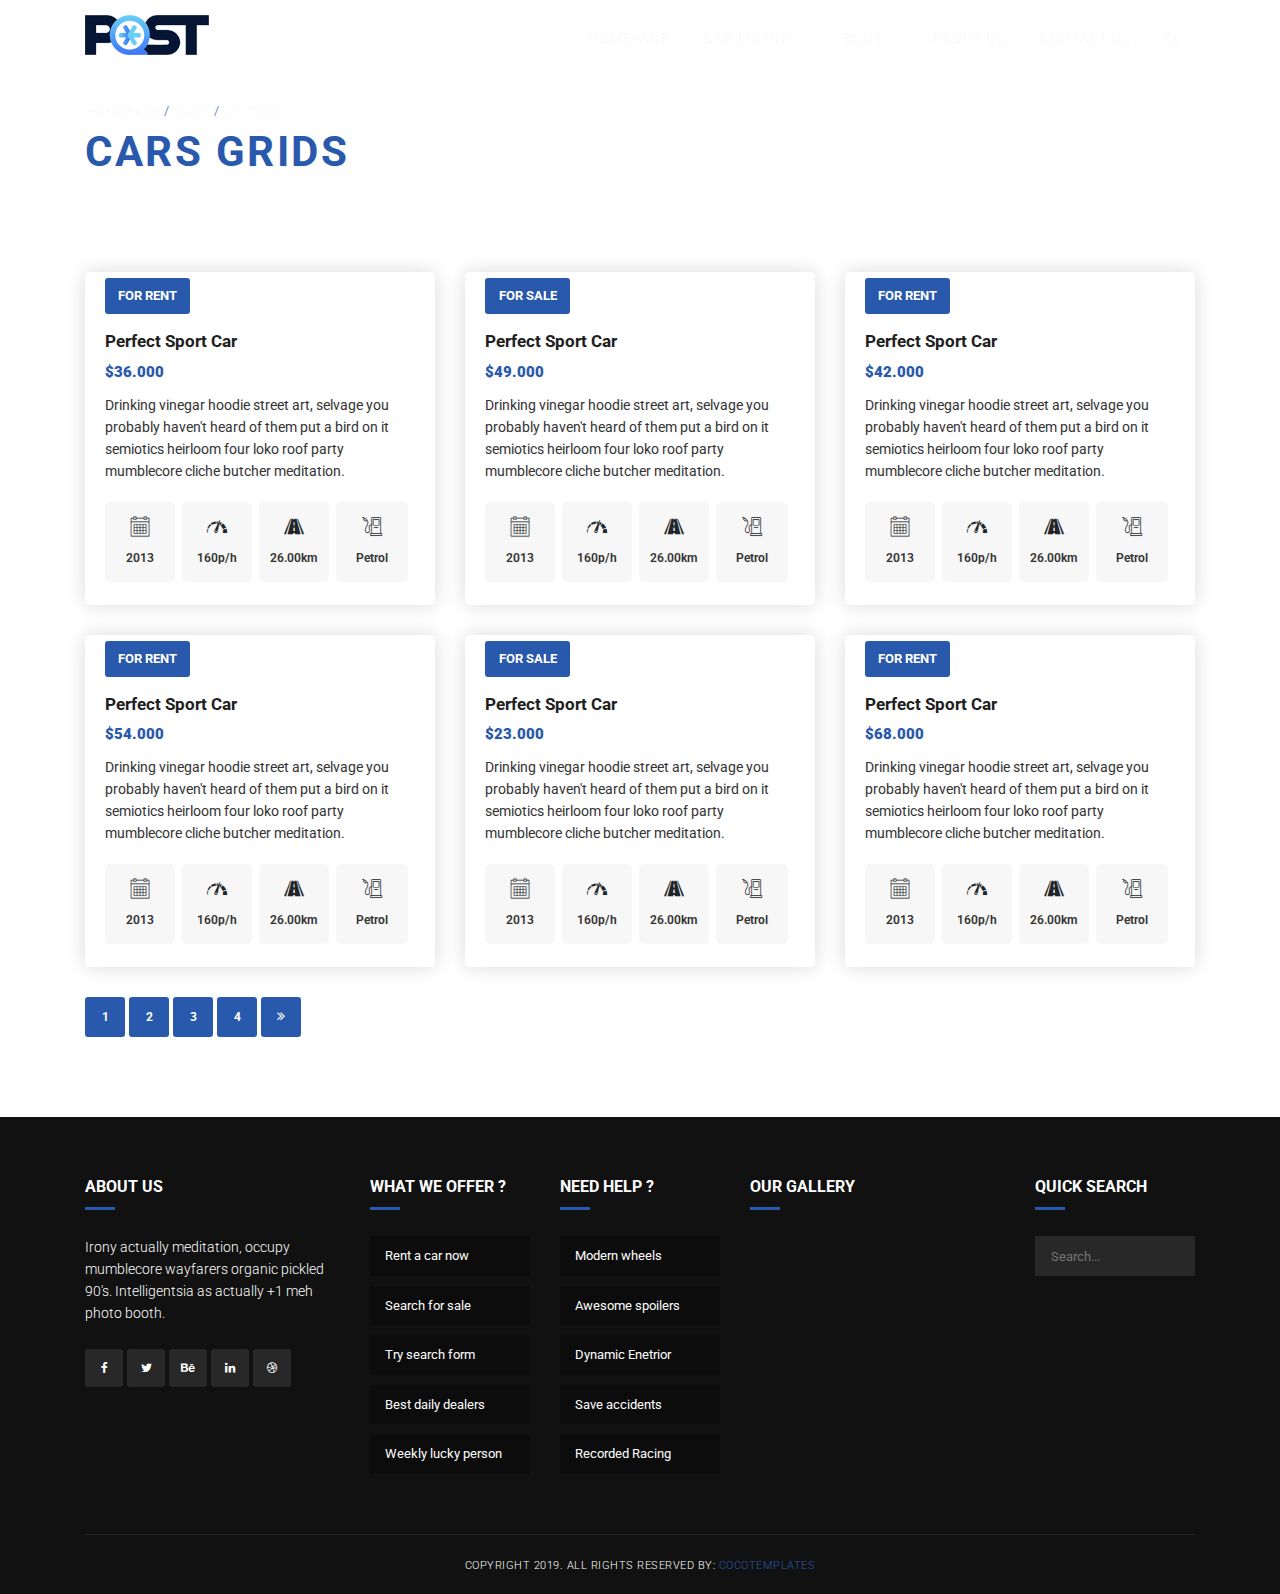
==== commit a43a9e6d: "update code" ====
--- a/car_grid_no_sidebar.html
+++ b/car_grid_no_sidebar.html
@@ -35,8 +35,8 @@
 </head>
 <body>
 
-	
-	
+
+
 	<div class="preloader">
         <div class="preloader-bounce">
             <span></span>
@@ -44,7 +44,7 @@
             <span></span>
         </div>
     </div>
-	
+
 	<div id="search">
 	    <button type="button" class="close">×</button>
 	    <form>
@@ -52,7 +52,7 @@
 	        <button type="submit" class="primary-button"><a href="#">Search <i class="fa fa-search"></i></a></button>
 	    </form>
 	</div>
-	
+
 	<header class="site-header wow fadeIn" data-wow-duration="1s">
 		<div id="main-header" class="main-header">
 			<div class="container clearfix">
@@ -94,7 +94,7 @@
 					            	</ul>
 					         	</li>
 					         	<li><a href="single_post.html">Single Post</a></li>
-					      	</ul>		
+					      	</ul>
 					   </li>
 					   <li><a href='about_us.html'>About Us</a></li>
 					   <li><a href='contact_us.html'>Contact Us</a></li>
@@ -116,7 +116,7 @@
 						<div class="row">
 							<div class="heading-content col-md-12">
 								<p><a href="index.html">Homepage</a> / <em> Cars</em> / <em> Listing</em></p>
-								<h2>Cars <em>Grids</em></h2>
+								<h2> <em> Cars Grids</em></h2>
 							</div>
 						</div>
 					</div>
@@ -373,7 +373,7 @@
 			</div>
 		</div>
 	</footer>
-	
+
 
 	<script src="assets/js/jquery-1.11.0.min.js"></script>
 
@@ -396,4 +396,4 @@
     <script src="assets/js/custom.js"></script>
 
 </body>
-</html>+</html>
--- a/assets/css/main.css
+++ b/assets/css/main.css
@@ -4,7 +4,7 @@
 Project:    Acropos - Car Dealer HTML Template
 Version:    1.1
 Last change:    25/Jan/2019
-Primary use:    Car Dealer 
+Primary use:    Car Dealer
 -------------------------------------------------------------------*/
 
 
@@ -12,8 +12,8 @@
 [Table of contents]
 
 01. Main & Elements
-    02. Header 
-    03. Content 
+    02. Header
+    03. Content
         03.01. Slider (Banner)
         03.02. Car Items
         03.03. Blog Items
@@ -66,8 +66,8 @@
 }
 
 .primary-button a:hover {
-    color: #1e1e1e;
-    background-color: #f4c23d
+    color: #fff;
+    background-color: #2959ad
 }
 
 #search button {
@@ -94,13 +94,13 @@
 }
 
 #search button:hover {
-    color: #1e1e1e;
-    background-color: #f4c23d!important
+    color: #fff;
+    background-color: #2959ad!important
 }
 
 .secondary-button a {
     display: inline-block;
-    background: #f4c23d;
+    background: #2959ad;
     padding: 10px 20px;
     text-align: center;
     letter-spacing: 0.5px;
@@ -108,7 +108,7 @@
     font-weight: 600;
     border-radius: 5px;
     text-transform: uppercase;
-    color: #1e1e1e;
+    color: #fff;
     -webkit-transition: all 0.3s;
     -o-transition: all 0.3s;
     transition: all 0.3s
@@ -120,7 +120,7 @@
 }
 
 .secondary-button a:hover {
-    color: #1e1e1e;
+    color: #fff;
     background-color: #fff
 }
 
@@ -131,7 +131,7 @@
     font-size: 14px;
     font-weight: 600;
     text-transform: capitalize;
-    color: #1e1e1e;
+    color: #fff;
     -webkit-transition: all 0.3s;
     -o-transition: all 0.3s;
     transition: all 0.3s
@@ -222,8 +222,8 @@
     position: fixed;
     top: 15px;
     right: 15px;
-    color: #1e1e1e;
-    background-color: #f4c23d;
+    color: #fff;
+    background-color: #2959ad;
     border-color: transparent;
     opacity: 1;
     padding: 10px 17px;
@@ -266,13 +266,13 @@
 .preloader-bounce>span:nth-child(2) {
     -webkit-animation-delay: 0.2s;
     animation-delay: 0.2s;
-    background: #1e1e1e
+    background: #fff
 }
 
 .preloader-bounce>span:nth-child(3) {
     -webkit-animation-delay: 0.3s;
     animation-delay: 0.3s;
-    background: #f4c23d
+    background: #2959ad
 }
 
 @-webkit-keyframes bounce {
@@ -312,7 +312,7 @@
 }
 
 .pagination-content ul li a {
-    color: #1e1e1e;
+    color: #fff;
     font-size: 12px;
     font-weight: 700;
     width: 40px;
@@ -321,7 +321,7 @@
     text-align: center;
     line-height: 40px;
     border-radius: 3px;
-    background-color: #f4c23d;
+    background-color: #2959ad;
     -webkit-transition: all 0.3s;
     -o-transition: all 0.3s;
     transition: all 0.3s
@@ -347,7 +347,7 @@
     background-size: cover;
     background-repeat: no-repeat;
     width: 100%;
-    padding: 160px 0px 80px 0px;
+    padding: 100px 0px 10px 0px;
     margin-bottom: 80px
 }
 
@@ -375,7 +375,7 @@
 
 .page-heading .heading-content-bg .heading-content h2 em {
     font-style: normal;
-    color: #f4c23d
+    color: #2959ad
 }
 
 .page-heading .heading-content-bg .heading-content p {
@@ -384,7 +384,7 @@
     letter-spacing: 1px;
     font-weight: 300;
     text-transform: uppercase;
-    color: #f4c23d
+    color: #2959ad
 }
 
 .page-heading .heading-content-bg .heading-content p a {
@@ -395,7 +395,7 @@
 }
 
 .page-heading .heading-content-bg .heading-content p a:hover {
-    color: #f4c23d
+    color: #2959ad
 }
 
 .page-heading .heading-content-bg .heading-content p em {
@@ -409,8 +409,8 @@
 }
 
 .section-heading .icon i {
-    color: #1e1e1e;
-    background-color: #f4c23d;
+    color: #fff;
+    background-color: #2959ad;
     border-radius: 50%;
     font-size: 18px;
     width: 44px;
@@ -439,7 +439,7 @@
     margin-top: 0px;
     margin-bottom: 0px;
     font-size: 20px;
-    color: #1e1e1e;
+    color: #fff;
     font-weight: 700;
     text-transform: uppercase
 }
@@ -462,20 +462,20 @@
     margin-top: 0px;
     margin-bottom: 5px;
     font-size: 20px;
-    color: #1e1e1e;
+    color: #fff;
     font-weight: 700;
     text-transform: uppercase
 }
 
 .sep-section-heading h2 em {
     font-style: normal;
-    color: #f4c23d
+    color: #2959ad
 }
 
 .sep-section-heading h2:after {
     width: 30px;
     height: 3px;
-    background-color: #1e1e1e;
+    background-color: #fff;
     left: 0;
     top: 35px;
     position: absolute;
@@ -503,7 +503,7 @@
 }
 
 .scrolled-header #cssmenu>ul>li>a {
-    color: #1e1e1e!important
+    color: #fff!important
 }
 
 .scrolled-header #cssmenu>ul>li:hover>a {
@@ -511,11 +511,11 @@
 }
 
 .scrolled-header #cssmenu>ul>li.has-sub>a:after {
-    background: #1e1e1e!important
+    background: #fff!important
 }
 
 .scrolled-header #cssmenu>ul>li.has-sub>a:before {
-    background: #1e1e1e!important
+    background: #fff!important
 }
 
 .scrolled-header #cssmenu ul ul li:hover>a,
@@ -617,7 +617,7 @@
 }
 
 .site-header #cssmenu>ul>li:hover>a {
-    color: #f4c23d
+    color: #2959ad
 }
 
 .site-header #cssmenu>ul>li.has-sub>a {
@@ -722,7 +722,7 @@
 
 .site-header #cssmenu ul ul li:hover>a,
 .site-header #cssmenu ul ul li a:hover {
-    color: #f4c23d
+    color: #2959ad
 }
 
 .site-header #cssmenu ul ul li.has-sub>a:after {
@@ -769,7 +769,7 @@
 
 @media (max-width:767px) {
     .site-header {
-        background-color: #f4c23d;
+        background-color: #2959ad;
         -webkit-box-shadow: 0px 0px 20px rgba(0, 0, 0, 0.15);
         box-shadow: 0px 0px 20px rgba(0, 0, 0, 0.15)
     }
@@ -778,7 +778,7 @@
 @media (max-width:767px) {
     .site-header #cssmenu>ul>li>a {
         padding: 16px 15px;
-        color: #1e1e1e
+        color: #fff
     }
 }
 
@@ -875,8 +875,8 @@
         content: '\f0c9';
         font-family: 'FontAwesome';
         float: right;
-        color: #1e1e1e;
-        background-color: #f4c23d;
+        color: #fff;
+        background-color: #2959ad;
         display: inline-block;
         width: 46px;
         height: 46px;
@@ -1031,7 +1031,7 @@
     }
 
     .Modern-Slider .NextArrow:hover {
-        background: #f4c23d
+        background: #2959ad
     }
 
     .Modern-Slider .NextArrow:before {
@@ -1059,7 +1059,7 @@
     }
 
     .Modern-Slider .PrevArrow:hover {
-        background: #f4c23d
+        background: #2959ad
     }
 
     .Modern-Slider .PrevArrow:before {
@@ -1086,7 +1086,7 @@
         float: left;
         width: 0px;
         height: 5px;
-        background: #f4c23d;
+        background: #2959ad;
         position: absolute;
         left: 0px;
         bottom: 0px
@@ -1111,7 +1111,7 @@
     }
 
     .Modern-Slider .item h3 em {
-        color: #f4c23d;
+        color: #2959ad;
         font-style: normal
     }
 
@@ -1310,7 +1310,7 @@
     /* 03.01. Banner Ends */
 
     /* 03.02. Car Items Starts */
-    
+
     section.top-slider-features .slider-top-features {
         position: relative;
         background-color: #fff;
@@ -1361,7 +1361,7 @@
         margin-bottom: 5px;
         font-size: 17px;
         font-weight: 700;
-        color: #1e1e1e
+        color: #fff
     }
 
     section.top-slider-features .slider-top-features .car-item .down-content span {
@@ -1405,8 +1405,8 @@
     }
 
     section.top-slider-features .slider-top-features .owl-nav .owl-next span:hover {
-        background-color: #f4c23d;
-        color: #1e1e1e
+        background-color: #2959ad;
+        color: #fff
     }
 
     section.top-slider-features .slider-top-features .owl-nav .owl-prev {
@@ -1431,8 +1431,8 @@
     }
 
     section.top-slider-features .slider-top-features .owl-nav .owl-prev span:hover {
-        background-color: #f4c23d;
-        color: #1e1e1e
+        background-color: #2959ad;
+        color: #fff
     }
 
     section.top-slider-features .slider-top-features .owl-dots {
@@ -1472,9 +1472,9 @@
 
     .on-grids .car-item .thumb-content .car-banner a,
     .recent-cars .car-item .thumb-content .car-banner a {
-        background-color: #f4c23d;
+        background-color: #2959ad ;
         border-radius: 3px;
-        color: #1e1e1e;
+        color: #ffffff;
         font-size: 13px;
         font-weight: 700;
         text-transform: uppercase;
@@ -1566,17 +1566,17 @@
 
     .on-grids .car-item .down-content ul li .item:hover,
     .recent-cars .car-item .down-content ul li .item:hover {
-        background-color: #f4c23d
+        background-color: #2959ad
     }
 
     .on-grids .car-item .down-content ul li .item:hover i,
     .recent-cars .car-item .down-content ul li .item:hover i {
-        color: #1e1e1e
+        color: #fff
     }
 
     .on-grids .car-item .down-content ul li .item:hover p,
     .recent-cars .car-item .down-content ul li .item:hover p {
-        color: #1e1e1e
+        color: #fff
     }
 
     .on-grids .car-item .down-content ul li .item i,
@@ -1618,9 +1618,9 @@
     }
 
     .on-listing .car-item .thumb-content .car-banner a {
-        background-color: #f4c23d;
+        background-color: #2959ad;
         border-radius: 3px;
-        color: #1e1e1e;
+        color: #fff;
         font-size: 13px;
         font-weight: 700;
         text-transform: uppercase;
@@ -1667,7 +1667,7 @@
         margin-top: 0px;
         font-size: 17px;
         font-weight: 700;
-        color: #1e1e1e
+        color: #fff
     }
 
     .on-listing .car-item .down-content span {
@@ -1716,15 +1716,15 @@
     }
 
     .on-listing .car-item .down-content ul li .item:hover {
-        background-color: #f4c23d
+        background-color: #2959ad
     }
 
     .on-listing .car-item .down-content ul li .item:hover i {
-        color: #1e1e1e
+        color: #fff
     }
 
     .on-listing .car-item .down-content ul li .item:hover p {
-        color: #1e1e1e
+        color: #fff
     }
 
     .on-listing .car-item .down-content ul li .item i {
@@ -1757,6 +1757,9 @@
     .single-car .car-details {
         text-align: left
     }
+    /* .page-heading{
+        display: none;
+    } */
 
     .single-car .car-details h4 {
         color: #1e1e1e;
@@ -1805,8 +1808,8 @@
         text-align: center;
         line-height: 40px;
         border-radius: 3px;
-        background-color: #f4c23d;
-        color: #1e1e1e
+        background-color: #2959ad;
+        color: #fff
     }
 
     .single-car .car-details ul.car-info li p {
@@ -1866,20 +1869,20 @@
     .more-details .item .contact-info i {
         width: 40px;
         height: 40px;
-        background-color: #f4c23d;
+        background-color: #2959ad;
         text-align: center;
         line-height: 40px;
         border-radius: 3px;
         display: inline-block;
         font-size: 14px;
-        color: #1e1e1e;
+        color: #fff;
         margin-right: 15px
     }
 
     .more-details .item .contact-info span {
         font-size: 13px;
         font-weight: 400;
-        color: #1e1e1e
+        color: #fff
     }
 
     @media (max-width:991px) {
@@ -1940,9 +1943,9 @@
     }
 
     .similar-car .car-item .thumb-content .car-banner a {
-        background-color: #f4c23d;
+        background-color: #2959ad;
         border-radius: 3px;
-        color: #1e1e1e;
+        color: #fff;
         font-size: 13px;
         font-weight: 700;
         text-transform: uppercase;
@@ -2017,15 +2020,15 @@
     }
 
     .similar-car .car-item .down-content ul li .item:hover {
-        background-color: #f4c23d
+        background-color: #2959ad
     }
 
     .similar-car .car-item .down-content ul li .item:hover i {
-        color: #1e1e1e
+        color: #fff
     }
 
     .similar-car .car-item .down-content ul li .item:hover p {
-        color: #1e1e1e
+        color: #fff
     }
 
     .similar-car .car-item .down-content ul li .item i {
@@ -2086,9 +2089,9 @@
     }
 
     .latest-news .item .thumb-content .date-post a {
-        background-color: #f4c23d;
+        background-color: #2959ad;
         border-radius: 3px;
-        color: #1e1e1e;
+        color: #fff;
         font-size: 13px;
         font-weight: 700;
         text-transform: uppercase;
@@ -2123,7 +2126,7 @@
         margin-top: 15px;
         font-size: 17px;
         font-weight: 700;
-        color: #1e1e1e
+        color: #fff
     }
 
     .latest-news .item .down-content span {
@@ -2164,9 +2167,9 @@
     }
 
     .blog-page .blog-grid-post .item .thumb-content .date-post a {
-        background-color: #f4c23d;
+        background-color: #2959ad;
         border-radius: 3px;
-        color: #1e1e1e;
+        color: #fff;
         font-size: 13px;
         font-weight: 700;
         text-transform: uppercase;
@@ -2201,7 +2204,7 @@
         margin-top: 15px;
         font-size: 17px;
         font-weight: 700;
-        color: #1e1e1e
+        color: #fff
     }
 
     .blog-page .blog-grid-post .item .down-content ul {
@@ -2270,9 +2273,9 @@
     }
 
     .blog-page .blog-classic-post .item .thumb-content .date-post a {
-        background-color: #f4c23d;
+        background-color: #2959ad;
         border-radius: 3px;
-        color: #1e1e1e;
+        color: #fff;
         font-size: 13px;
         font-weight: 700;
         text-transform: uppercase;
@@ -2307,7 +2310,7 @@
         margin-top: 15px;
         font-size: 17px;
         font-weight: 700;
-        color: #1e1e1e
+        color: #fff
     }
 
     .blog-page .blog-classic-post .item .down-content ul {
@@ -2425,7 +2428,7 @@
         color: #2959ad;
         font-family: 'georgia', serif;
         line-height: 26px;
-        border-left: 3px solid #f4c23d
+        border-left: 3px solid #2959ad
     }
 
     .blog-page .single-post .comments {
@@ -2473,7 +2476,7 @@
     .blog-page .single-post .comments .comments-content .continue-button a {
         font-weight: 600;
         font-size: 11px;
-        color: #1e1e1e
+        color: #fff
     }
 
     .blog-page .single-post .comments .comments-content .continue-button a i {
@@ -2482,7 +2485,7 @@
     }
 
     .blog-page .single-post .comments .comments-content .continue-button a:hover {
-        color: #f4c23d;
+        color: #2959ad;
         -webkit-transition: all 0.5s;
         -o-transition: all 0.5s;
         transition: all 0.5s
@@ -2531,7 +2534,7 @@
     }
 
     .blog-page .single-post .leave-comment input:focus {
-        border-color: #f4c23d
+        border-color: #2959ad
     }
 
     .blog-page .single-post .leave-comment textarea {
@@ -2553,13 +2556,13 @@
     }
 
     .blog-page .single-post .leave-comment textarea:focus {
-        border-color: #f4c23d
-    }
-    
+        border-color: #2959ad
+    }
+
     /* 03.02. Blog Items Ends */
 
     /* 03.04. Contact Starts */
-    
+
     #map {
         width: 100%;
         height: 500px;
@@ -2580,7 +2583,7 @@
         margin-bottom: 0px;
         padding-bottom: 10px;
         font-size: 15px;
-        color: #1e1e1e;
+        color: #fff;
         font-weight: 700;
         text-transform: uppercase;
         position: relative
@@ -2610,19 +2613,19 @@
         width: 40px;
         height: 40px;
         border-radius: 3px;
-        background-color: #f4c23d;
+        background-color: #2959ad;
         text-align: center;
         line-height: 40px;
         display: inline-block;
         font-size: 15px;
-        color: #1e1e1e;
+        color: #fff;
         margin-right: 15px
     }
 
     .contact-content .contact-info .info-list span {
         font-size: 14px;
         font-weight: 400;
-        color: #1e1e1e
+        color: #fff
     }
 
     @media (max-width:991px) {
@@ -2652,7 +2655,7 @@
     }
 
     .contact-content .send-message input:focus {
-        border-color: #f4c23d
+        border-color: #2959ad
     }
 
     .contact-content .send-message textarea {
@@ -2671,7 +2674,7 @@
     }
 
     .contact-content .send-message textarea:focus {
-        border-color: #f4c23d
+        border-color: #2959ad
     }
 
     @media (max-width:991px) {
@@ -2723,7 +2726,7 @@
 
     .call-to-action .call-to-action-content p em {
         font-style: normal;
-        color: #f4c23d;
+        color: #2959ad;
         font-weight: 600
     }
 
@@ -2766,7 +2769,7 @@
 
     .service-item i {
         font-size: 24px;
-        color: #1e1e1e;
+        color: #fff;
         width: 50px;
         height: 50px;
         background-color: transparent;
@@ -2774,7 +2777,7 @@
         text-align: center;
         line-height: 50px;
         border-radius: 50%;
-        background-color: #f4c23d;
+        background-color: #2959ad;
         -webkit-transition: all 0.5s;
         -o-transition: all 0.5s;
         transition: all 0.5s
@@ -2801,7 +2804,7 @@
             display: none
         }
     }
-    
+
     @media (max-width:991px) {
         .features-search-section {
             margin-top: 30px
@@ -2819,7 +2822,7 @@
         box-shadow: 0px 0px 20px rgba(0, 0, 0, 0.15);
         padding: 0px 30px 30px 30px;
         width: 100%;
-        border-top: 3px solid #f4c23d
+        border-top: 3px solid #2959ad
     }
 
     @media (max-width:991px) {
@@ -2837,8 +2840,8 @@
     }
 
     .features-search-section .search-content .search-heading .icon i {
-        color: #1e1e1e;
-        background-color: #f4c23d;
+        color: #fff;
+        background-color: #2959ad;
         border-radius: 50%;
         font-size: 18px;
         width: 44px;
@@ -2853,7 +2856,7 @@
     .features-search-section .search-content .search-heading .icon i:after {
         width: 44px;
         height: 3px;
-        background-color: #f4c23d;
+        background-color: #2959ad;
         position: absolute;
         left: 50%;
         -webkit-transform: translateX(-50%);
@@ -2905,11 +2908,11 @@
     }
 
     .features-search-section .search-content .search-form select option {
-        color: #1e1e1e
+        color: #fff
     }
 
     .features-search-section .search-content .search-form select:focus {
-        border-color: #f4c23d
+        border-color: #2959ad
     }
 
     .features-search-section .search-content .search-form .secondary-button a {
@@ -2943,20 +2946,20 @@
         margin-top: 0px;
         margin-bottom: 30px;
         font-size: 17px;
-        color: #1e1e1e;
+        color: #fff;
         font-weight: 700;
         text-transform: uppercase
     }
 
     .sidebar-widgets .sidebar-widget .sidebar-heading h4 em {
         font-style: normal;
-        color: #f4c23d
+        color: #2959ad
     }
 
     .sidebar-widgets .sidebar-widget .sidebar-heading h4:after {
         width: 30px;
         height: 3px;
-        background-color: #1e1e1e;
+        background-color: #fff;
         left: 0;
         top: 30px;
         position: absolute;
@@ -2970,7 +2973,7 @@
         box-shadow: 0px 0px 20px rgba(0, 0, 0, 0.15);
         padding: 0px 30px 30px 30px;
         width: 100%;
-        border-top: 3px solid #f4c23d
+        border-top: 3px solid #2959ad
     }
 
     @media (max-width:991px) {
@@ -2988,8 +2991,8 @@
     }
 
     .sidebar-widgets .sidebar-widget .search-content .search-heading .icon i {
-        color: #1e1e1e;
-        background-color: #f4c23d;
+        color: #fff;
+        background-color: #2959ad;
         border-radius: 50%;
         font-size: 18px;
         width: 44px;
@@ -3004,7 +3007,7 @@
     .sidebar-widgets .sidebar-widget .search-content .search-heading .icon i:after {
         width: 44px;
         height: 3px;
-        background-color: #f4c23d;
+        background-color: #2959ad;
         position: absolute;
         left: 50%;
         -webkit-transform: translateX(-50%);
@@ -3050,7 +3053,7 @@
     }
 
     .sidebar-widgets .sidebar-widget .search-content .search-form input:focus {
-        border-color: #f4c23d
+        border-color: #2959ad
     }
 
     .sidebar-widgets .sidebar-widget .search-content .search-form select {
@@ -3069,11 +3072,11 @@
     }
 
     .sidebar-widgets .sidebar-widget .search-content .search-form select option {
-        color: #1e1e1e
+        color: #fff
     }
 
     .sidebar-widgets .sidebar-widget .search-content .search-form select:focus {
-        border-color: #f4c23d
+        border-color: #2959ad
     }
 
     .sidebar-widgets .sidebar-widget .search-content .search-form .secondary-button a {
@@ -3095,7 +3098,7 @@
     }
 
     .sidebar-widgets .sidebar-widget .search-widget input:focus {
-        border-color: #f4c23d
+        border-color: #2959ad
     }
 
     .sidebar-widgets .sidebar-widget .text-widget ul {
@@ -3110,12 +3113,12 @@
     .sidebar-widgets .sidebar-widget .text-widget ul li a {
         width: 38px;
         height: 38px;
-        background-color: #f4c23d;
+        background-color: #2959ad;
         display: inline-block;
         text-align: center;
         font-size: 13px;
         line-height: 38px;
-        color: #1e1e1e;
+        color: #fff;
         border-radius: 3px;
         -webkit-transition: all 0.5s;
         -o-transition: all 0.5s;
@@ -3147,7 +3150,7 @@
     }
 
     .sidebar-widgets .sidebar-widget .recent-posts ul li h6 {
-        color: #1e1e1e;
+        color: #fff;
         font-size: 15px;
         font-weight: 600;
         -webkit-transition: all 0.5s;
@@ -3172,7 +3175,7 @@
     }
 
     .sidebar-widgets .sidebar-widget .recent-posts ul li:hover h6 {
-        color: #f4c23d
+        color: #2959ad
     }
 
     .sidebar-widgets .sidebar-widget .archives ul,
@@ -3190,7 +3193,7 @@
 
     .sidebar-widgets .sidebar-widget .archives ul li a,
     .sidebar-widgets .sidebar-widget .categories ul li a {
-        color: #1e1e1e;
+        color: #fff;
         font-size: 13px;
         font-weight: 600;
         -webkit-transition: all 0.3s;
@@ -3229,7 +3232,7 @@
 
     .sidebar-widgets .sidebar-widget .tags ul li a {
         display: inline-block;
-        color: #1e1e1e;
+        color: #fff;
         font-size: 13px;
         font-weight: 600;
         -webkit-transition: all 0.5s;
@@ -3240,12 +3243,12 @@
     }
 
     .sidebar-widgets .sidebar-widget .tags ul li a:hover {
-        background-color: #f4c23d;
-        border-color: #f4c23d
+        background-color: #2959ad;
+        border-color: #2959ad
     }
 
     /* 03.06. Sidebar & Widgets Ends */
-    
+
 
     /* 03.07. Testimonials & About Us Starts */
 
@@ -3275,7 +3278,7 @@
         font-size: 14px;
         text-transform: uppercase;
         font-weight: 600;
-        color: #f4c23d
+        color: #2959ad
     }
 
     .more-about-us .right-content h4 {
@@ -3335,7 +3338,7 @@
 
     .testimonials .item ul li {
         display: inline-block;
-        color: #f4c23d
+        color: #2959ad
     }
 
     .testimonials .item ul li:last-child {
@@ -3446,13 +3449,13 @@
 
 footer .footer-item h2 em {
     font-style: normal;
-    color: #f4c23d
+    color: #2959ad
 }
 
 footer .footer-item h2:after {
     width: 30px;
     height: 3px;
-    background-color: #f4c23d;
+    background-color: #2959ad;
     left: 0;
     top: 30px;
     position: absolute;
@@ -3480,7 +3483,7 @@
 }
 
 footer .footer-item ul li a:hover {
-    color: #f4c23d;
+    color: #2959ad;
     -webkit-transition: all 0.5s;
     -o-transition: all 0.5s;
     transition: all 0.5s
@@ -3557,8 +3560,8 @@
 }
 
 footer .footer-item .about-us ul li a:hover {
-    color: #1e1e1e;
-    background-color: #f4c23d
+    color: #fff;
+    background-color: #2959ad
 }
 
 footer .footer-item .our-gallery ul li {
@@ -3593,7 +3596,7 @@
 
 footer .footer-item .quick-search input:focus {
     outline: none;
-    border: 1px solid #f4c23d
+    border: 1px solid #2959ad
 }
 
 footer .sub-footer {
@@ -3613,7 +3616,7 @@
 }
 
 footer .sub-footer p a {
-    color: #f4c23d;
+    color: #2959ad;
     -webkit-transition: all 0.5s;
     -o-transition: all 0.5s;
     transition: all 0.5s
@@ -3629,4 +3632,4 @@
     }
 }
 
-/* 04. Footer Ends */+/* 04. Footer Ends */
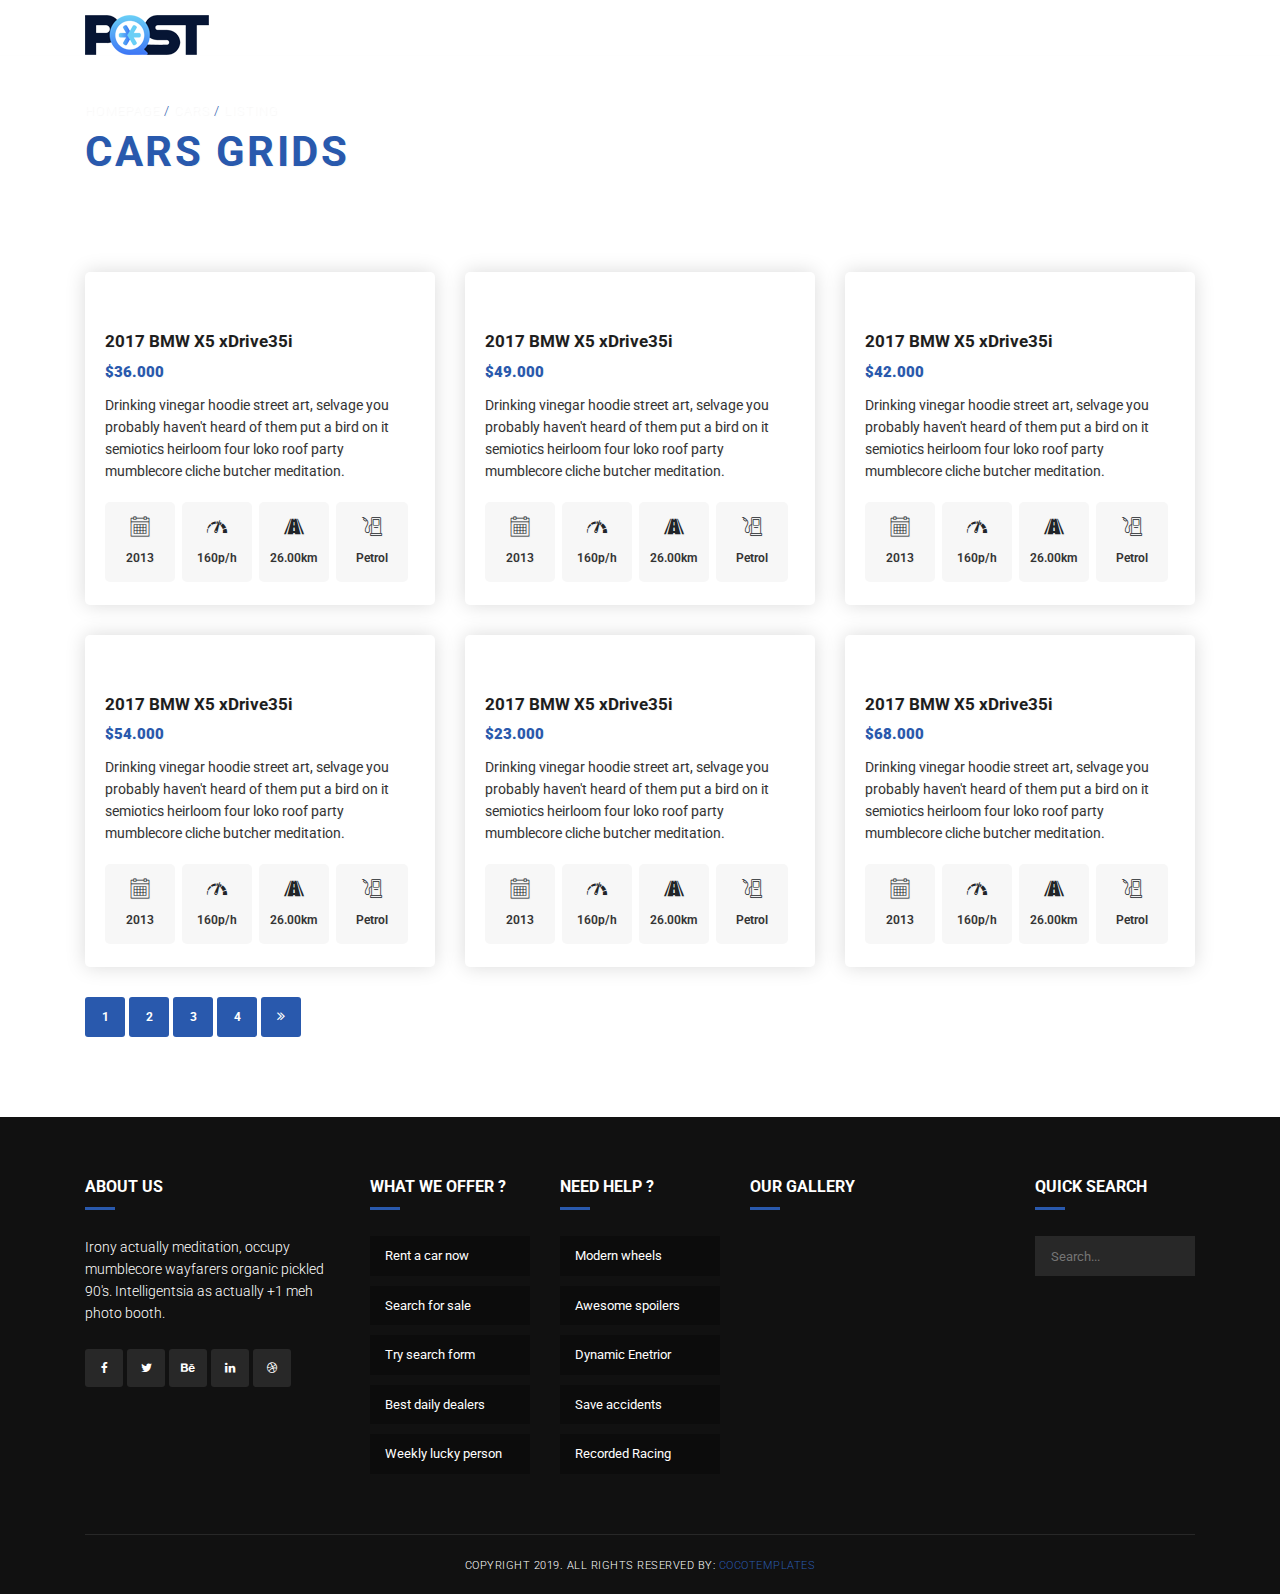
==== commit 0f1ea39f: "update code" ====
--- a/car_grid_no_sidebar.html
+++ b/car_grid_no_sidebar.html
@@ -142,7 +142,7 @@
 										</div>
 									</div>
 									<div class="down-content">
-										<a href="single_car.html"><h4>Perfect Sport Car</h4></a>
+										<a href="single_car.html"><h4>2017 BMW X5 xDrive35i</h4></a>
 										<span>$36.000</span>
 										<div class="line-dec"></div>
 										<p>Drinking vinegar hoodie street art, selvage you probably haven't heard of them put a bird on it semiotics heirloom four loko roof party mumblecore cliche butcher meditation.</p>
@@ -166,7 +166,7 @@
 										</div>
 									</div>
 									<div class="down-content">
-										<a href="single_car.html"><h4>Perfect Sport Car</h4></a>
+										<a href="single_car.html"><h4>2017 BMW X5 xDrive35i</h4></a>
 										<span>$49.000</span>
 										<div class="line-dec"></div>
 										<p>Drinking vinegar hoodie street art, selvage you probably haven't heard of them put a bird on it semiotics heirloom four loko roof party mumblecore cliche butcher meditation.</p>
@@ -190,7 +190,7 @@
 										</div>
 									</div>
 									<div class="down-content">
-										<a href="single_car.html"><h4>Perfect Sport Car</h4></a>
+										<a href="single_car.html"><h4>2017 BMW X5 xDrive35i</h4></a>
 										<span>$42.000</span>
 										<div class="line-dec"></div>
 										<p>Drinking vinegar hoodie street art, selvage you probably haven't heard of them put a bird on it semiotics heirloom four loko roof party mumblecore cliche butcher meditation.</p>
@@ -214,7 +214,7 @@
 										</div>
 									</div>
 									<div class="down-content">
-										<a href="single_car.html"><h4>Perfect Sport Car</h4></a>
+										<a href="single_car.html"><h4>2017 BMW X5 xDrive35i</h4></a>
 										<span>$54.000</span>
 										<div class="line-dec"></div>
 										<p>Drinking vinegar hoodie street art, selvage you probably haven't heard of them put a bird on it semiotics heirloom four loko roof party mumblecore cliche butcher meditation.</p>
@@ -238,7 +238,7 @@
 										</div>
 									</div>
 									<div class="down-content">
-										<a href="single_car.html"><h4>Perfect Sport Car</h4></a>
+										<a href="single_car.html"><h4>2017 BMW X5 xDrive35i</h4></a>
 										<span>$23.000</span>
 										<div class="line-dec"></div>
 										<p>Drinking vinegar hoodie street art, selvage you probably haven't heard of them put a bird on it semiotics heirloom four loko roof party mumblecore cliche butcher meditation.</p>
@@ -262,7 +262,7 @@
 										</div>
 									</div>
 									<div class="down-content">
-										<a href="single_car.html"><h4>Perfect Sport Car</h4></a>
+										<a href="single_car.html"><h4>2017 BMW X5 xDrive35i</h4></a>
 										<span>$68.000</span>
 										<div class="line-dec"></div>
 										<p>Drinking vinegar hoodie street art, selvage you probably haven't heard of them put a bird on it semiotics heirloom four loko roof party mumblecore cliche butcher meditation.</p>
--- a/assets/css/main.css
+++ b/assets/css/main.css
@@ -439,7 +439,7 @@
     margin-top: 0px;
     margin-bottom: 0px;
     font-size: 20px;
-    color: #fff;
+    color: #000;
     font-weight: 700;
     text-transform: uppercase
 }
@@ -503,7 +503,7 @@
 }
 
 .scrolled-header #cssmenu>ul>li>a {
-    color: #fff!important
+    color: #000!important
 }
 
 .scrolled-header #cssmenu>ul>li:hover>a {
@@ -608,7 +608,7 @@
     font-size: 14px;
     letter-spacing: 1px;
     text-decoration: none;
-    color: #fff;
+    color: #000;
     font-weight: 400;
     text-transform: uppercase;
     -webkit-transition: all 0.3s;
@@ -778,7 +778,7 @@
 @media (max-width:767px) {
     .site-header #cssmenu>ul>li>a {
         padding: 16px 15px;
-        color: #fff
+        color: #000
     }
 }
 
@@ -3633,3 +3633,24 @@
 }
 
 /* 04. Footer Ends */
+div#cssmenu{
+    display: none !important
+}
+.main-sec-frist,.single-car{
+    margin-top: 100px;
+}
+.car-banner{
+    display: none;
+}
+.customnutton {
+    background: blue;
+    color: #fff;
+    border: cyan;
+    align-items: flex-end;
+    cursor: pointer;
+
+}
+.customnutton_right{
+    margin-left: 485px;
+
+}
